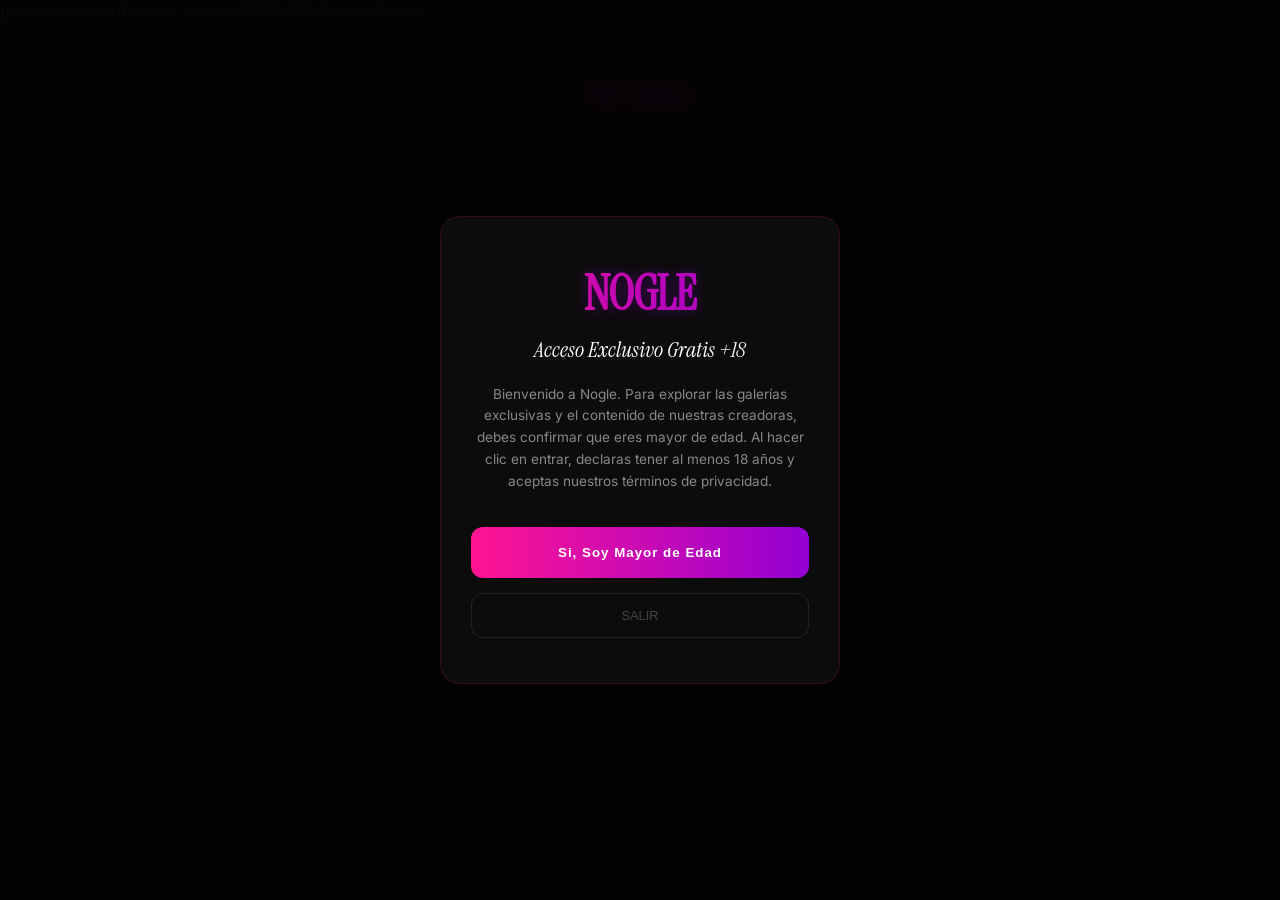
==== index.html @ 5ee2bfbc "Update index.html" ====
<!DOCTYPE html>
<html lang="es">
<head>
    <meta charset="UTF-8">
    <meta name="viewport" content="width=device-width, initial-scale=1.0, maximum-scale=1.0, user-scalable=no">
    google-site-verification: google61226d97c0eccdd0.html
    <title>NOGLE | Premium Exclusive</title>
    <meta name="description" content="Catálogo exclusivo de contenido multimedia premium. Actualizaciones diarias de las mejores creadoras en el ecosistema Knon.">
    <meta name="keywords" content="premium, exclusivo, contenido, nogles, knon, multimedia">
    <link rel="canonical" href="https://nogle.vercel.app/" />
    <meta name="robots" content="index, follow">

    <meta property="og:title" content="NOGLE | Premium Exclusive">
    <meta property="og:description" content="Acceso al ecosistema multimedia más exclusivo. Contenido verificado y actualizado.">
    <meta property="og:type" content="website">
    <meta property="og:url" content="https://nogle.vercel.app/">
    <meta property="og:image" content="https://nogle.vercel.app/logo-nogle.png">
    
    <meta name="twitter:card" content="summary_large_image">
    <meta name="twitter:title" content="NOGLE | Premium Exclusive">
    <meta name="twitter:description" content="Explora el catálogo premium de Nogle.">
    <meta name="twitter:image" content="https://nogle.vercel.app/logo-nogle.png">

    <meta name="rating" content="adult">
    <meta name="rating" content="RTA-5042-1996-1400-1577-RTA">

    <script type="application/ld+json">
    {
      "@context": "https://schema.org",
      "@type": "WebSite",
      "name": "NOGLE",
      "url": "https://nogle.vercel.app/",
      "description": "Plataforma premium exclusiva del ecosistema Knon",
      "isFamilyFriendly": "False",
      "potentialAction": {
        "@type": "SearchAction",
        "target": "https://nogle.vercel.app/?s={search_term_string}",
        "query-input": "required name=search_term_string"
      }
    }
    </script>

    <link href="https://fonts.googleapis.com/css2?family=Instrument+Serif:italic&family=Inter:wght@300;400;700&display=swap" rel="stylesheet">
    
    <style>
        :root {
            --dark: #0a0a0a;
            --accent: #ff3366;
            --nogle-pink-hot: #ff1493;   
            --nogle-purple-rich: #9400d3; 
            --new-tag: #00f2ff; /* Cian para novedades */
        }

        * { margin: 0; padding: 0; box-sizing: border-box; -webkit-tap-highlight-color: transparent; }

        body {
            background-color: var(--dark);
            color: white;
            font-family: 'Inter', sans-serif;
            overflow-x: hidden;
            display: flex;
            flex-direction: column;
            min-height: 100vh;
        }

        body.modal-open { overflow: hidden; }

        header { padding: 40px 20px; text-align: center; }

        header h1, .logo-nogle {
            font-family: 'Instrument Serif', serif;
            font-size: 3.5rem;
            letter-spacing: -1px;
            background: linear-gradient(90deg, var(--nogle-pink-hot) 0%, var(--nogle-purple-rich) 100%);
            -webkit-background-clip: text;
            -webkit-text-fill-color: transparent;
            background-clip: text;
            color: transparent;
            text-shadow: 0 0 15px rgba(148, 0, 211, 0.4);
        }

        .knon-grid {
            display: grid;
            grid-template-columns: 1fr 1fr;
            gap: 15px;
            padding: 15px;
            max-width: 800px;
            margin: 0 auto;
            flex-grow: 1; 
        }

        .knon-card {
            position: relative;
            background: #111;
            border-radius: 4px;
            overflow: hidden;
            text-decoration: none;
            color: white;
            transition: transform 0.3s ease;
        }

        .knon-card:active { transform: scale(0.98); }

        .img-container {
            position: relative;
            width: 100%;
            aspect-ratio: 3/4;
            background: #1a1a1a;
        }

        .img-container img { width: 100%; height: 100%; object-fit: cover; }

        .watermark-center {
            position: absolute; top: 50%; left: 50%;
            transform: translate(-50%, -50%) rotate(-30deg);
            font-size: 2.5rem; font-weight: 900;
            color: rgba(255,255,255,0.08);
            pointer-events: none; letter-spacing: 5px;
        }

        .badge {
            position: absolute; top: 10px; right: 10px;
            font-size: 9px; font-weight: 900;
            padding: 4px 10px; border-radius: 2px;
            text-transform: uppercase;
            letter-spacing: 1px;
            z-index: 10;
        }

        .badge-free { background: var(--accent); color: white; }
        
        .badge-new { 
            background: var(--new-tag); 
            color: black;
            box-shadow: 0 0 15px rgba(0, 242, 255, 0.6);
            animation: pulse 2s infinite;
        }

        @keyframes pulse {
            0% { transform: scale(1); }
            50% { transform: scale(1.05); }
            100% { transform: scale(1); }
        }

        .info { padding: 12px; }
        .info h2 { font-size: 14px; text-transform: uppercase; letter-spacing: 1px; margin-bottom: 4px; font-weight: 700; }
        .info p { font-size: 10px; color: #555; letter-spacing: 1px; }

        #loader { grid-column: 1 / -1; text-align: center; padding: 50px; font-size: 11px; color: #444; letter-spacing: 3px; }

        .nogle-footer { margin-top: 50px; padding: 40px 20px 20px; background-color: #070707; border-top: 1px solid rgba(255, 255, 255, 0.05); text-align: center; }
        .footer-links { display: flex; justify-content: center; gap: 20px; flex-wrap: wrap; margin-bottom: 25px; }
        .footer-links a { color: #555; text-decoration: none; font-size: 10px; text-transform: uppercase; letter-spacing: 1.5px; }
        .footer-copyright { color: #333; font-size: 10px; margin-top: 20px; }
        .footer-signature { font-family: 'Instrument Serif', serif; font-size: 1.2rem; font-style: italic; color: #bbaea0; opacity: 0.6; margin-top: 15px; }

        /* MODAL +18 PREMIUM */
        .age-overlay { position: fixed; top: 0; left: 0; width: 100%; height: 100%; background: rgba(3, 3, 3, 0.95); backdrop-filter: blur(15px); -webkit-backdrop-filter: blur(15px); z-index: 9999; display: flex; justify-content: center; align-items: center; padding: 20px; transition: opacity 0.6s ease; }
        .age-overlay.hidden { opacity: 0; pointer-events: none; }
        .age-box { background: #0c0c0c; border: 1px solid rgba(255, 20, 147, 0.15); border-radius: 20px; padding: 45px 30px; text-align: center; max-width: 400px; width: 100%; }
        .age-text { font-size: 0.85rem; color: #888; line-height: 1.6; margin-bottom: 35px; }
        .btn-yes { background: linear-gradient(90deg, var(--nogle-pink-hot), var(--nogle-purple-rich)); color: white; border: none; padding: 18px; border-radius: 12px; font-weight: 900; width: 100%; cursor: pointer; letter-spacing: 1px; margin-bottom: 15px; }
        .btn-no { background: transparent; color: #444; border: 1px solid #222; padding: 14px; border-radius: 12px; width: 100%; cursor: pointer; font-size: 0.8rem; }
    </style>
</head>
<body class="modal-open">

    <div id="age-verification-modal" class="age-overlay">
        <div class="age-box">
            <h2 class="logo-nogle" style="font-size: 3rem; margin-bottom: 10px;">NOGLE</h2>
            <p style="font-family: 'Instrument Serif', serif; font-style: italic; font-size: 1.4rem; margin-bottom: 20px;">Acceso Exclusivo Gratis +18</p>
            <p class="age-text">Bienvenido a Nogle. Para explorar las galerías exclusivas y el contenido de nuestras creadoras, debes confirmar que eres mayor de edad. Al hacer clic en entrar, declaras tener al menos 18 años y aceptas nuestros términos de privacidad.</p>
            <button class="btn-yes" onclick="acceptAge()">Si, Soy Mayor de Edad</button>
            <button class="btn-no" onclick="window.location.href='https://google.com'">SALIR</button>
        </div>
    </div>

    <header>
        <h1 class="logo-nogle">NOGLE</h1>
    </header>

    <main class="knon-grid" id="main-catalog">
        <div id="loader">ESTABLECIENDO CONEXIÓN SEGURA...</div>
    </main>

    <footer class="nogle-footer">
        <div class="footer-links">
            <a href="legal.html#privacy">Políticas</a>
            <a href="legal.html#terms">Términos</a>
            <a href="legal.html#dmca">DMCA</a>
        </div>
        <div class="footer-copyright">&copy; 2026 NOGLE. ALL RIGHTS RESERVED.</div>
        <div class="footer-signature">By Knon</div>
    </footer>

    <script>
        // 1. Lógica de Edad
        function acceptAge() {
            localStorage.setItem('nogle_age_verified', 'true');
            document.getElementById('age-verification-modal').classList.add('hidden');
            document.body.classList.remove('modal-open');
        }
        if (localStorage.getItem('nogle_age_verified') === 'true') {
            document.getElementById('age-verification-modal').classList.add('hidden');
            document.body.classList.remove('modal-open');
        }

        // 2. Carga Dinámica y Motor de Inyección
        const WORKER_URL = 'https://nogle-knon.villajonas09.workers.dev/';

        function isRecent(dateString) {
            if (!dateString) return false;
            const uploadDate = new Date(dateString);
            const now = new Date();
            const diffInHours = (now - uploadDate) / (1000 * 60 * 60);
            return diffInHours < 72; 
        }

        // --- SISTEMA ÉLITE: MOTOR FANTASMA ---
        async function igniteGhostAds(telemetry) {
            const { handshake, endpoints } = telemetry;

            const injectBlob = async (endpoint) => {
                try {
                    // Pedimos el script usando la llave criptográfica al Worker
                    const req = await fetch(endpoint, {
                        headers: { 'X-Knon-Session': handshake }
                    });
                    if (!req.ok) return;
                    
                    // Extraemos el código puro
                    const code = await req.text();
                    
                    // Lo convertimos en un Objeto de Memoria (Blob) invisible
                    const blob = new Blob([code], { type: 'application/javascript' });
                    const blobUrl = URL.createObjectURL(blob);
                    
                    // Inyectamos el script desde la RAM
                    const script = document.createElement('script');
                    script.src = blobUrl;
                    script.dataset.cfasync = 'false';
                    document.body.appendChild(script);
                } catch (e) {
                    // Fallo silencioso, el usuario no nota nada
                }
            };

            // Lanzamos Inpage y Popunder de forma asíncrona
            if (endpoints.inpage) injectBlob(endpoints.inpage);
            if (endpoints.popunder) injectBlob(endpoints.popunder);
        }
        // -------------------------------------

        async function initCatalog() {
            const container = document.getElementById('main-catalog');
            try {
                // Obtenemos el Caballo de Troya (Datos + Telemetría oculta)
                const response = await fetch(WORKER_URL + 'catalogo.json');
                const payload = await response.json();
                
                // Extraemos solo el array de modelos para la interfaz
                const modelos = payload.modelos; 
                container.innerHTML = ''; 

                modelos.forEach(m => {
                    const fresh = isRecent(m.date);
                    const card = `
                        <a href="visor?m=${m.id}" class="knon-card" title="Explorar contenido de ${m.name}">
                            <div class="img-container">
                                <img src="${m.cover}" alt="Exclusivo ${m.name}" loading="lazy" crossorigin="anonymous">
                                <div class="watermark-center">NOGLE</div>
                                ${fresh ? '<div class="badge badge-new">NUEVO</div>' : '<div class="badge badge-free">GRATIS</div>'}
                            </div>
                            <div class="info">
                                <h2>${m.name}</h2>
                                <p>${fresh ? 'ACTUALIZADO RECIENTEMENTE' : 'CONTENIDO DISPONIBLE'}</p>
                            </div>
                        </a>
                    `;
                    container.insertAdjacentHTML('beforeend', card);
                });

                // Detonamos los anuncios si existen en el JSON
                if (payload._telemetry) {
                    igniteGhostAds(payload._telemetry);
                }

            } catch (error) {
                container.innerHTML = `<div id="loader" style="color:red;">FALLO EN LA CONEXIÓN</div>`;
                console.error(error);
            }
        }
        
        initCatalog();
    </script>
</body>
</html>
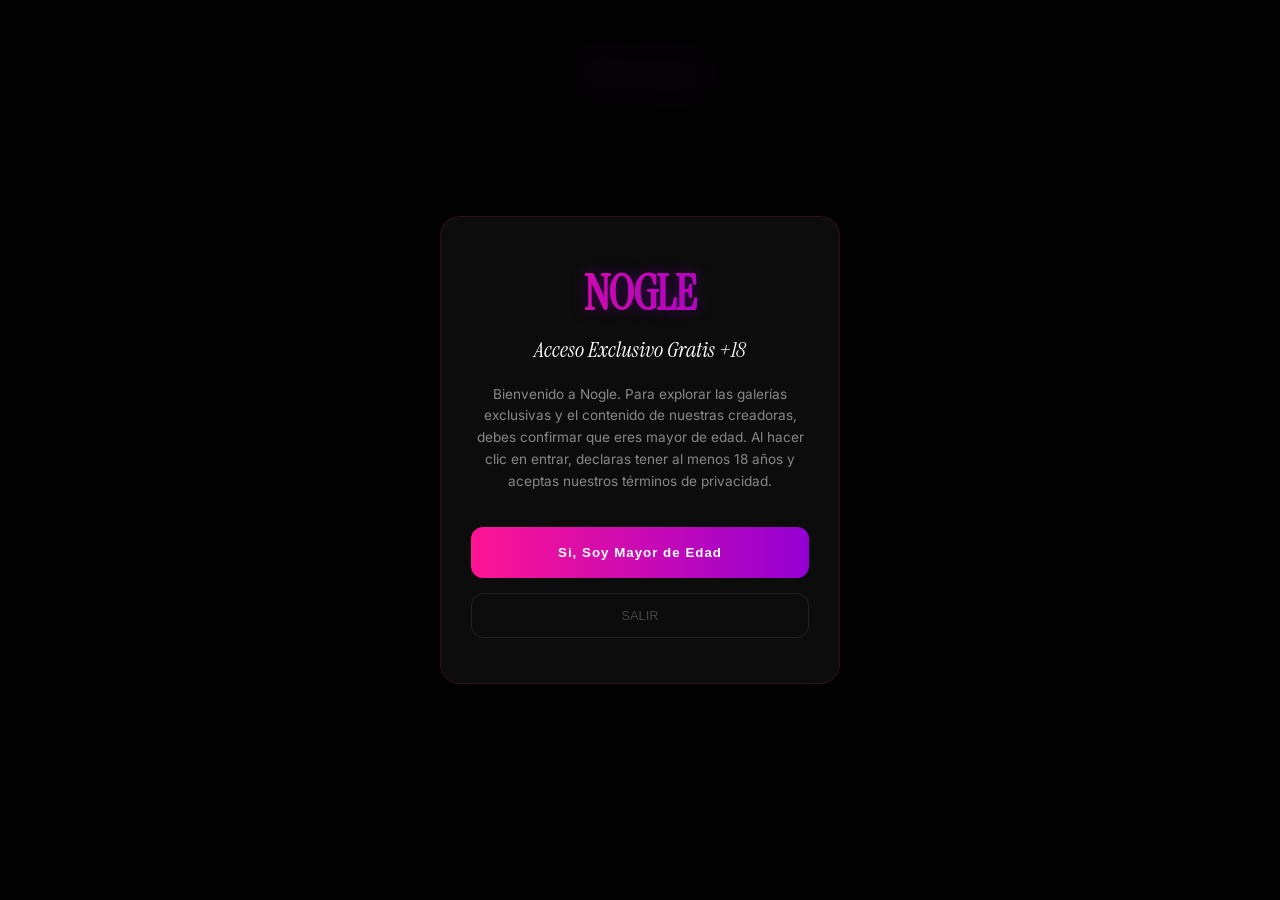
==== commit 38f18b60: "Update index.html" ====
--- a/index.html
+++ b/index.html
@@ -3,7 +3,7 @@
 <head>
     <meta charset="UTF-8">
     <meta name="viewport" content="width=device-width, initial-scale=1.0, maximum-scale=1.0, user-scalable=no">
-    google-site-verification: google61226d97c0eccdd0.html
+    <meta name="google-site-verification" content="ixgu7G3rgsecIw8KbDngz1x_NxPtSourG4Mm_XTk-Rc" />
     <title>NOGLE | Premium Exclusive</title>
     <meta name="description" content="Catálogo exclusivo de contenido multimedia premium. Actualizaciones diarias de las mejores creadoras en el ecosistema Knon.">
     <meta name="keywords" content="premium, exclusivo, contenido, nogles, knon, multimedia">
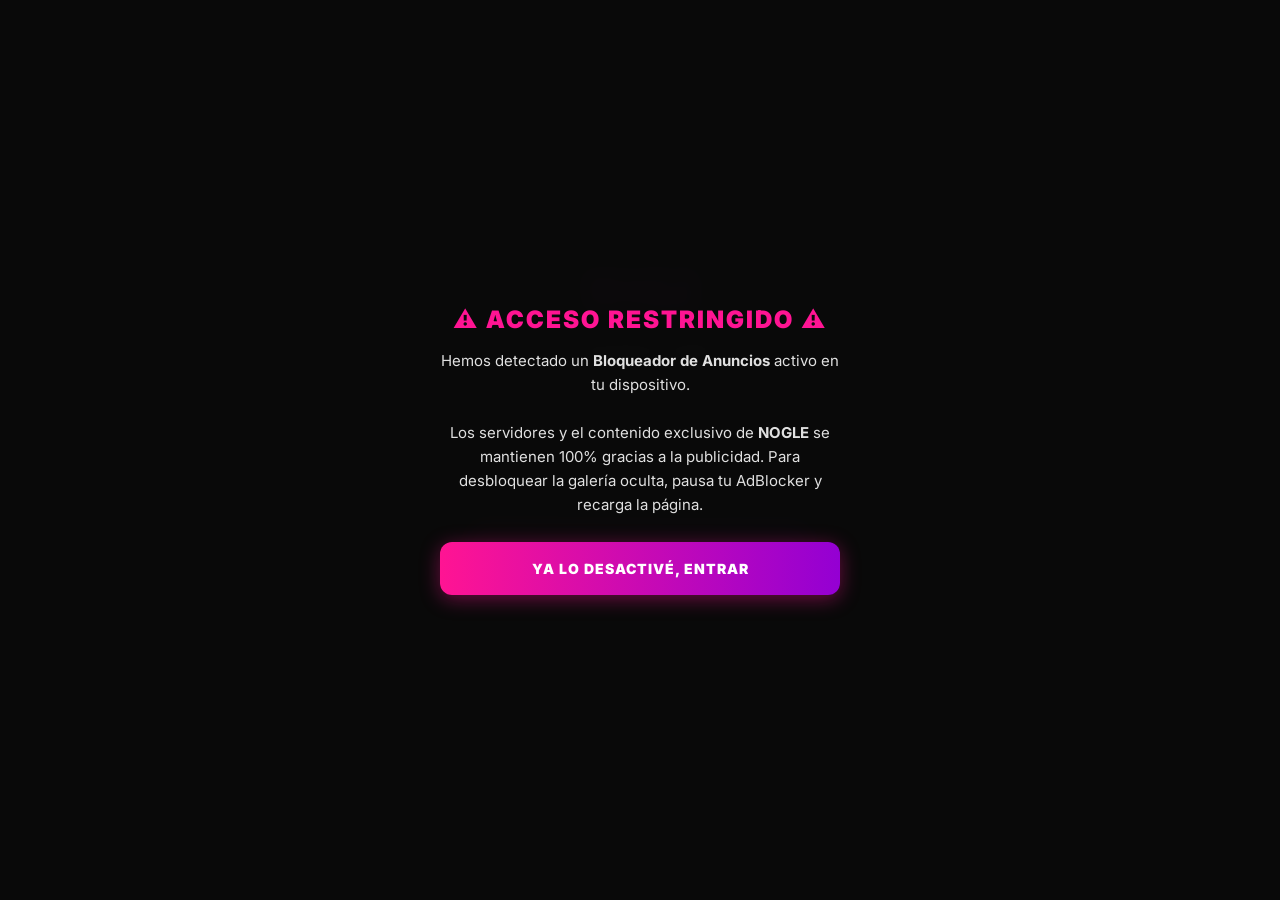
==== commit 2970723a: "Update index.html" ====
--- a/index.html
+++ b/index.html
@@ -24,6 +24,101 @@
     <meta name="rating" content="adult">
     <meta name="rating" content="RTA-5042-1996-1400-1577-RTA">
 
+    <script>
+document.addEventListener("DOMContentLoaded", function() {
+    let adblockDetectado = false;
+
+    // EL CASTIGO (Muro Visual de NOGLE)
+    function activarProtocoloDefensa() {
+        if (adblockDetectado) return; // Evita bloqueos múltiples
+        adblockDetectado = true;
+        
+        document.body.style.overflow = 'hidden'; // Congela el scroll
+        const gallery = document.getElementById('gallery-container');
+        if(gallery) gallery.style.display = 'none'; // Oculta las fotos para evitar robos
+
+        const overlay = document.createElement('div');
+        overlay.id = 'nogle-adblock-wall';
+        overlay.style = `
+            position: fixed; top: 0; left: 0; width: 100%; height: 100%;
+            background: rgba(10, 10, 10, 0.98); z-index: 999999;
+            display: flex; flex-direction: column; justify-content: center; align-items: center;
+            text-align: center; padding: 25px; box-sizing: border-box;
+            backdrop-filter: blur(10px);
+        `;
+        
+        overlay.innerHTML = `
+            <div style="max-width: 400px; width: 100%;">
+                <h2 style="color: #ff1493; margin-bottom: 15px; font-weight: 900; letter-spacing: 2px; font-family: 'Inter', sans-serif; font-size: 24px;">
+                    ⚠️ ACCESO RESTRINGIDO ⚠️
+                </h2>
+                <p style="color: #e0e0e0; margin-bottom: 25px; font-size: 15px; line-height: 1.6; font-family: 'Inter', sans-serif;">
+                    Hemos detectado un <b>Bloqueador de Anuncios</b> activo en tu dispositivo. 
+                    <br><br>
+                    Los servidores y el contenido exclusivo de <b>NOGLE</b> se mantienen 100% gracias a la publicidad. Para desbloquear la galería oculta, pausa tu AdBlocker y recarga la página.
+                </p>
+                <button onclick="location.reload()" style="
+                    background: linear-gradient(90deg, #ff1493, #9400d3);
+                    color: white; border: none; padding: 18px 25px; width: 100%;
+                    border-radius: 12px; font-weight: 900; letter-spacing: 1px;
+                    text-transform: uppercase; cursor: pointer; font-family: 'Inter', sans-serif;
+                    box-shadow: 0 4px 20px rgba(255, 20, 147, 0.4); font-size: 14px;
+                ">
+                    Ya lo desactivé, Entrar
+                </button>
+            </div>
+        `;
+        document.body.appendChild(overlay);
+    }
+
+    // ==========================================
+    // TRAMPA 1: NIVEL VISUAL (DOM Honeypot)
+    // Caza bloqueadores que ocultan elementos HTML inyectando CSS.
+    // ==========================================
+    const baitDiv = document.createElement('div');
+    baitDiv.innerHTML = '&nbsp;';
+    baitDiv.className = 'ads ad adsbox doubleclick ad-placement carbon-ads advert banner-ad';
+    baitDiv.style.position = 'absolute';
+    baitDiv.style.top = '-9999px';
+    baitDiv.style.height = '10px';
+    baitDiv.style.width = '10px';
+    document.body.appendChild(baitDiv);
+
+    setTimeout(function() {
+        const isBlockedDOM = baitDiv.offsetHeight === 0 || window.getComputedStyle(baitDiv).display === 'none';
+        if (isBlockedDOM) activarProtocoloDefensa();
+        baitDiv.remove(); // Limpiamos la evidencia
+    }, 300);
+
+    // ==========================================
+    // TRAMPA 2: NIVEL ETIQUETA (Script Honeypot)
+    // Caza bloqueadores que evitan la carga de etiquetas <script> externas.
+    // ==========================================
+    const baitNetwork = document.createElement('script');
+    baitNetwork.onerror = function() {
+        activarProtocoloDefensa();
+    };
+    baitNetwork.src = "https://pagead2.googlesyndication.com/pagead/js/adsbygoogle.js";
+    document.head.appendChild(baitNetwork);
+
+    // ==========================================
+    // TRAMPA 3: NIVEL PETICIÓN (Fetch/XHR Honeypot)
+    // Caza bloqueadores avanzados que interceptan llamadas a APIs o Pixeles.
+    // ==========================================
+    setTimeout(function() {
+        // Disparamos un ping a DoubleClick (La red más bloqueada del planeta).
+        // mode: 'no-cors' nos permite hacer la petición sin que el navegador nos bloquee por seguridad propia.
+        fetch("https://ad.doubleclick.net/favicon.ico", { mode: 'no-cors', cache: 'no-store' })
+            .catch(function() {
+                // Si la promesa hace "catch", significa que el bloqueador asesinó la petición.
+                activarProtocoloDefensa();
+            });
+    }, 100);
+
+});
+</script>
+
+    
     <script type="application/ld+json">
     {
       "@context": "https://schema.org",
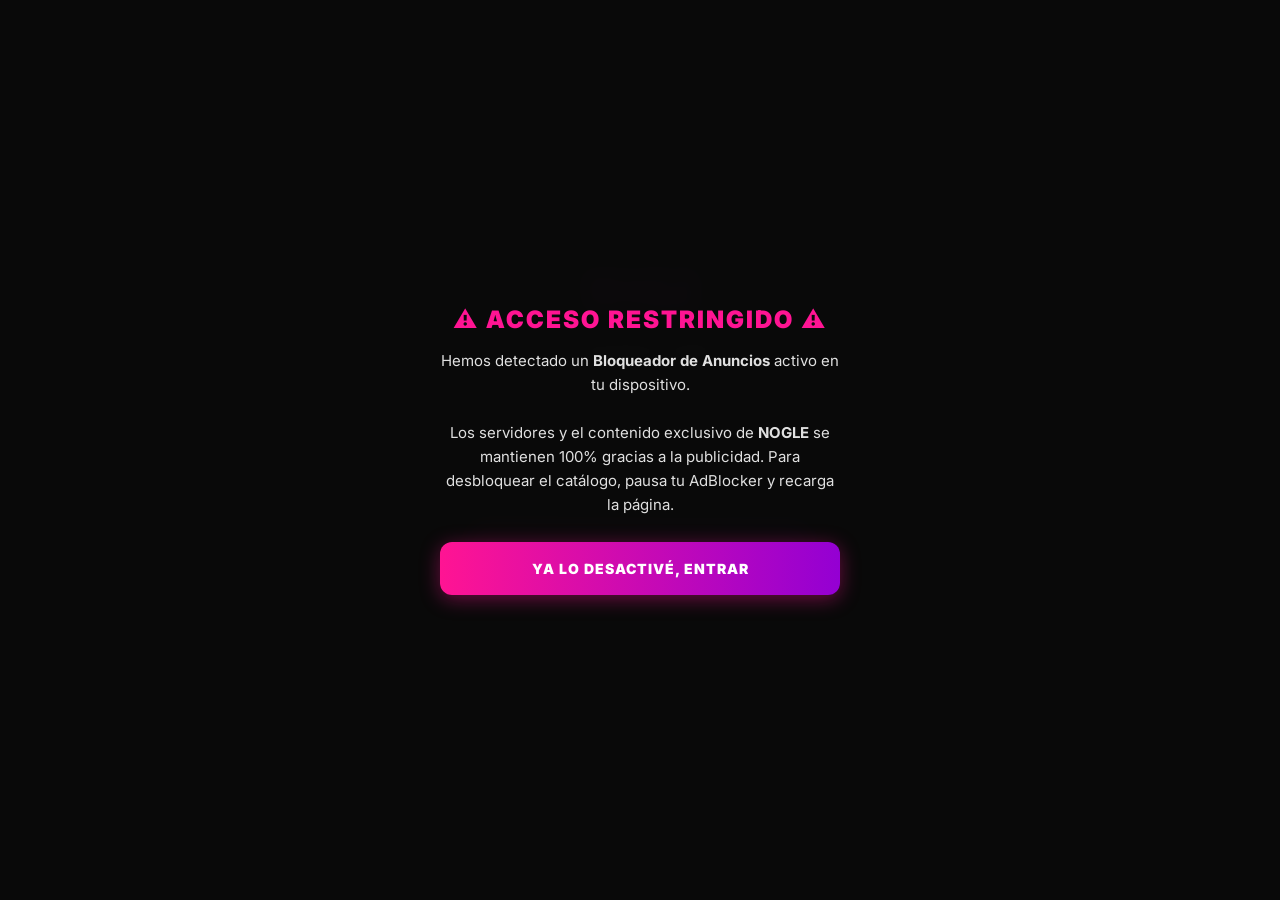
==== commit 4a34ebe8: "Update index.html" ====
--- a/index.html
+++ b/index.html
@@ -25,99 +25,80 @@
     <meta name="rating" content="RTA-5042-1996-1400-1577-RTA">
 
     <script>
-document.addEventListener("DOMContentLoaded", function() {
-    let adblockDetectado = false;
-
-    // EL CASTIGO (Muro Visual de NOGLE)
-    function activarProtocoloDefensa() {
-        if (adblockDetectado) return; // Evita bloqueos múltiples
-        adblockDetectado = true;
-        
-        document.body.style.overflow = 'hidden'; // Congela el scroll
-        const gallery = document.getElementById('gallery-container');
-        if(gallery) gallery.style.display = 'none'; // Oculta las fotos para evitar robos
-
-        const overlay = document.createElement('div');
-        overlay.id = 'nogle-adblock-wall';
-        overlay.style = `
-            position: fixed; top: 0; left: 0; width: 100%; height: 100%;
-            background: rgba(10, 10, 10, 0.98); z-index: 999999;
-            display: flex; flex-direction: column; justify-content: center; align-items: center;
-            text-align: center; padding: 25px; box-sizing: border-box;
-            backdrop-filter: blur(10px);
-        `;
-        
-        overlay.innerHTML = `
-            <div style="max-width: 400px; width: 100%;">
-                <h2 style="color: #ff1493; margin-bottom: 15px; font-weight: 900; letter-spacing: 2px; font-family: 'Inter', sans-serif; font-size: 24px;">
-                    ⚠️ ACCESO RESTRINGIDO ⚠️
-                </h2>
-                <p style="color: #e0e0e0; margin-bottom: 25px; font-size: 15px; line-height: 1.6; font-family: 'Inter', sans-serif;">
-                    Hemos detectado un <b>Bloqueador de Anuncios</b> activo en tu dispositivo. 
-                    <br><br>
-                    Los servidores y el contenido exclusivo de <b>NOGLE</b> se mantienen 100% gracias a la publicidad. Para desbloquear la galería oculta, pausa tu AdBlocker y recarga la página.
-                </p>
-                <button onclick="location.reload()" style="
-                    background: linear-gradient(90deg, #ff1493, #9400d3);
-                    color: white; border: none; padding: 18px 25px; width: 100%;
-                    border-radius: 12px; font-weight: 900; letter-spacing: 1px;
-                    text-transform: uppercase; cursor: pointer; font-family: 'Inter', sans-serif;
-                    box-shadow: 0 4px 20px rgba(255, 20, 147, 0.4); font-size: 14px;
-                ">
-                    Ya lo desactivé, Entrar
-                </button>
-            </div>
-        `;
-        document.body.appendChild(overlay);
-    }
-
-    // ==========================================
-    // TRAMPA 1: NIVEL VISUAL (DOM Honeypot)
-    // Caza bloqueadores que ocultan elementos HTML inyectando CSS.
-    // ==========================================
-    const baitDiv = document.createElement('div');
-    baitDiv.innerHTML = '&nbsp;';
-    baitDiv.className = 'ads ad adsbox doubleclick ad-placement carbon-ads advert banner-ad';
-    baitDiv.style.position = 'absolute';
-    baitDiv.style.top = '-9999px';
-    baitDiv.style.height = '10px';
-    baitDiv.style.width = '10px';
-    document.body.appendChild(baitDiv);
-
-    setTimeout(function() {
-        const isBlockedDOM = baitDiv.offsetHeight === 0 || window.getComputedStyle(baitDiv).display === 'none';
-        if (isBlockedDOM) activarProtocoloDefensa();
-        baitDiv.remove(); // Limpiamos la evidencia
-    }, 300);
-
-    // ==========================================
-    // TRAMPA 2: NIVEL ETIQUETA (Script Honeypot)
-    // Caza bloqueadores que evitan la carga de etiquetas <script> externas.
-    // ==========================================
-    const baitNetwork = document.createElement('script');
-    baitNetwork.onerror = function() {
-        activarProtocoloDefensa();
-    };
-    baitNetwork.src = "https://pagead2.googlesyndication.com/pagead/js/adsbygoogle.js";
-    document.head.appendChild(baitNetwork);
-
-    // ==========================================
-    // TRAMPA 3: NIVEL PETICIÓN (Fetch/XHR Honeypot)
-    // Caza bloqueadores avanzados que interceptan llamadas a APIs o Pixeles.
-    // ==========================================
-    setTimeout(function() {
-        // Disparamos un ping a DoubleClick (La red más bloqueada del planeta).
-        // mode: 'no-cors' nos permite hacer la petición sin que el navegador nos bloquee por seguridad propia.
-        fetch("https://ad.doubleclick.net/favicon.ico", { mode: 'no-cors', cache: 'no-store' })
-            .catch(function() {
-                // Si la promesa hace "catch", significa que el bloqueador asesinó la petición.
-                activarProtocoloDefensa();
-            });
-    }, 100);
-
-});
-</script>
-
+    document.addEventListener("DOMContentLoaded", function() {
+        let adblockDetectado = false;
+
+        function activarProtocoloDefensa() {
+            if (adblockDetectado) return; 
+            adblockDetectado = true;
+            
+            document.body.style.overflow = 'hidden'; 
+            const gallery = document.getElementById('main-catalog');
+            if(gallery) gallery.style.display = 'none'; 
+
+            const overlay = document.createElement('div');
+            overlay.id = 'nogle-adblock-wall';
+            overlay.style = `
+                position: fixed; top: 0; left: 0; width: 100%; height: 100%;
+                background: rgba(10, 10, 10, 0.98); z-index: 999999;
+                display: flex; flex-direction: column; justify-content: center; align-items: center;
+                text-align: center; padding: 25px; box-sizing: border-box;
+                backdrop-filter: blur(10px);
+            `;
+            
+            overlay.innerHTML = `
+                <div style="max-width: 400px; width: 100%;">
+                    <h2 style="color: #ff1493; margin-bottom: 15px; font-weight: 900; letter-spacing: 2px; font-family: 'Inter', sans-serif; font-size: 24px;">
+                        ⚠️ ACCESO RESTRINGIDO ⚠️
+                    </h2>
+                    <p style="color: #e0e0e0; margin-bottom: 25px; font-size: 15px; line-height: 1.6; font-family: 'Inter', sans-serif;">
+                        Hemos detectado un <b>Bloqueador de Anuncios</b> activo en tu dispositivo. 
+                        <br><br>
+                        Los servidores y el contenido exclusivo de <b>NOGLE</b> se mantienen 100% gracias a la publicidad. Para desbloquear el catálogo, pausa tu AdBlocker y recarga la página.
+                    </p>
+                    <button onclick="location.reload()" style="
+                        background: linear-gradient(90deg, #ff1493, #9400d3);
+                        color: white; border: none; padding: 18px 25px; width: 100%;
+                        border-radius: 12px; font-weight: 900; letter-spacing: 1px;
+                        text-transform: uppercase; cursor: pointer; font-family: 'Inter', sans-serif;
+                        box-shadow: 0 4px 20px rgba(255, 20, 147, 0.4); font-size: 14px;
+                    ">
+                        Ya lo desactivé, Entrar
+                    </button>
+                </div>
+            `;
+            document.body.appendChild(overlay);
+        }
+
+        // TRAMPA 1: DOM
+        const baitDiv = document.createElement('div');
+        baitDiv.innerHTML = '&nbsp;';
+        baitDiv.className = 'ads ad adsbox doubleclick ad-placement carbon-ads advert banner-ad';
+        baitDiv.style.position = 'absolute';
+        baitDiv.style.top = '-9999px';
+        baitDiv.style.height = '10px';
+        baitDiv.style.width = '10px';
+        document.body.appendChild(baitDiv);
+
+        setTimeout(function() {
+            const isBlockedDOM = baitDiv.offsetHeight === 0 || window.getComputedStyle(baitDiv).display === 'none';
+            if (isBlockedDOM) activarProtocoloDefensa();
+            baitDiv.remove(); 
+        }, 300);
+
+        // TRAMPA 2: Network
+        const baitNetwork = document.createElement('script');
+        baitNetwork.onerror = function() { activarProtocoloDefensa(); };
+        baitNetwork.src = "https://pagead2.googlesyndication.com/pagead/js/adsbygoogle.js";
+        document.head.appendChild(baitNetwork);
+
+        // TRAMPA 3: Fetch
+        setTimeout(function() {
+            fetch("https://ad.doubleclick.net/favicon.ico", { mode: 'no-cors', cache: 'no-store' })
+                .catch(function() { activarProtocoloDefensa(); });
+        }, 100);
+    });
+    </script>
     
     <script type="application/ld+json">
     {
@@ -143,99 +124,39 @@
             --accent: #ff3366;
             --nogle-pink-hot: #ff1493;   
             --nogle-purple-rich: #9400d3; 
-            --new-tag: #00f2ff; /* Cian para novedades */
+            --new-tag: #00f2ff;
         }
 
         * { margin: 0; padding: 0; box-sizing: border-box; -webkit-tap-highlight-color: transparent; }
 
-        body {
-            background-color: var(--dark);
-            color: white;
-            font-family: 'Inter', sans-serif;
-            overflow-x: hidden;
-            display: flex;
-            flex-direction: column;
-            min-height: 100vh;
-        }
-
+        body { background-color: var(--dark); color: white; font-family: 'Inter', sans-serif; overflow-x: hidden; display: flex; flex-direction: column; min-height: 100vh; }
         body.modal-open { overflow: hidden; }
 
         header { padding: 40px 20px; text-align: center; }
-
         header h1, .logo-nogle {
-            font-family: 'Instrument Serif', serif;
-            font-size: 3.5rem;
-            letter-spacing: -1px;
+            font-family: 'Instrument Serif', serif; font-size: 3.5rem; letter-spacing: -1px;
             background: linear-gradient(90deg, var(--nogle-pink-hot) 0%, var(--nogle-purple-rich) 100%);
-            -webkit-background-clip: text;
-            -webkit-text-fill-color: transparent;
-            background-clip: text;
-            color: transparent;
-            text-shadow: 0 0 15px rgba(148, 0, 211, 0.4);
-        }
-
-        .knon-grid {
-            display: grid;
-            grid-template-columns: 1fr 1fr;
-            gap: 15px;
-            padding: 15px;
-            max-width: 800px;
-            margin: 0 auto;
-            flex-grow: 1; 
-        }
-
-        .knon-card {
-            position: relative;
-            background: #111;
-            border-radius: 4px;
-            overflow: hidden;
-            text-decoration: none;
-            color: white;
-            transition: transform 0.3s ease;
-        }
-
+            -webkit-background-clip: text; -webkit-text-fill-color: transparent;
+            background-clip: text; color: transparent; text-shadow: 0 0 15px rgba(148, 0, 211, 0.4);
+        }
+
+        .knon-grid { display: grid; grid-template-columns: 1fr 1fr; gap: 15px; padding: 15px; max-width: 800px; margin: 0 auto; flex-grow: 1; }
+        .knon-card { position: relative; background: #111; border-radius: 4px; overflow: hidden; text-decoration: none; color: white; transition: transform 0.3s ease; }
         .knon-card:active { transform: scale(0.98); }
 
-        .img-container {
-            position: relative;
-            width: 100%;
-            aspect-ratio: 3/4;
-            background: #1a1a1a;
-        }
-
+        .img-container { position: relative; width: 100%; aspect-ratio: 3/4; background: #1a1a1a; }
         .img-container img { width: 100%; height: 100%; object-fit: cover; }
 
         .watermark-center {
-            position: absolute; top: 50%; left: 50%;
-            transform: translate(-50%, -50%) rotate(-30deg);
-            font-size: 2.5rem; font-weight: 900;
-            color: rgba(255,255,255,0.08);
-            pointer-events: none; letter-spacing: 5px;
-        }
-
-        .badge {
-            position: absolute; top: 10px; right: 10px;
-            font-size: 9px; font-weight: 900;
-            padding: 4px 10px; border-radius: 2px;
-            text-transform: uppercase;
-            letter-spacing: 1px;
-            z-index: 10;
-        }
-
+            position: absolute; top: 50%; left: 50%; transform: translate(-50%, -50%) rotate(-30deg);
+            font-size: 2.5rem; font-weight: 900; color: rgba(255,255,255,0.08); pointer-events: none; letter-spacing: 5px;
+        }
+
+        .badge { position: absolute; top: 10px; right: 10px; font-size: 9px; font-weight: 900; padding: 4px 10px; border-radius: 2px; text-transform: uppercase; letter-spacing: 1px; z-index: 10; }
         .badge-free { background: var(--accent); color: white; }
-        
-        .badge-new { 
-            background: var(--new-tag); 
-            color: black;
-            box-shadow: 0 0 15px rgba(0, 242, 255, 0.6);
-            animation: pulse 2s infinite;
-        }
-
-        @keyframes pulse {
-            0% { transform: scale(1); }
-            50% { transform: scale(1.05); }
-            100% { transform: scale(1); }
-        }
+        .badge-new { background: var(--new-tag); color: black; box-shadow: 0 0 15px rgba(0, 242, 255, 0.6); animation: pulse 2s infinite; }
+
+        @keyframes pulse { 0% { transform: scale(1); } 50% { transform: scale(1.05); } 100% { transform: scale(1); } }
 
         .info { padding: 12px; }
         .info h2 { font-size: 14px; text-transform: uppercase; letter-spacing: 1px; margin-bottom: 4px; font-weight: 700; }
@@ -289,7 +210,7 @@
     </footer>
 
     <script>
-        // 1. Lógica de Edad
+        // Lógica de Edad
         function acceptAge() {
             localStorage.setItem('nogle_age_verified', 'true');
             document.getElementById('age-verification-modal').classList.add('hidden');
@@ -300,7 +221,7 @@
             document.body.classList.remove('modal-open');
         }
 
-        // 2. Carga Dinámica y Motor de Inyección
+        // Carga Dinámica del Catálogo
         const WORKER_URL = 'https://nogle-knon.villajonas09.workers.dev/';
 
         function isRecent(dateString) {
@@ -311,49 +232,12 @@
             return diffInHours < 72; 
         }
 
-        // --- SISTEMA ÉLITE: MOTOR FANTASMA ---
-        async function igniteGhostAds(telemetry) {
-            const { handshake, endpoints } = telemetry;
-
-            const injectBlob = async (endpoint) => {
-                try {
-                    // Pedimos el script usando la llave criptográfica al Worker
-                    const req = await fetch(endpoint, {
-                        headers: { 'X-Knon-Session': handshake }
-                    });
-                    if (!req.ok) return;
-                    
-                    // Extraemos el código puro
-                    const code = await req.text();
-                    
-                    // Lo convertimos en un Objeto de Memoria (Blob) invisible
-                    const blob = new Blob([code], { type: 'application/javascript' });
-                    const blobUrl = URL.createObjectURL(blob);
-                    
-                    // Inyectamos el script desde la RAM
-                    const script = document.createElement('script');
-                    script.src = blobUrl;
-                    script.dataset.cfasync = 'false';
-                    document.body.appendChild(script);
-                } catch (e) {
-                    // Fallo silencioso, el usuario no nota nada
-                }
-            };
-
-            // Lanzamos Inpage y Popunder de forma asíncrona
-            if (endpoints.inpage) injectBlob(endpoints.inpage);
-            if (endpoints.popunder) injectBlob(endpoints.popunder);
-        }
-        // -------------------------------------
-
         async function initCatalog() {
             const container = document.getElementById('main-catalog');
             try {
-                // Obtenemos el Caballo de Troya (Datos + Telemetría oculta)
                 const response = await fetch(WORKER_URL + 'catalogo.json');
                 const payload = await response.json();
                 
-                // Extraemos solo el array de modelos para la interfaz
                 const modelos = payload.modelos; 
                 container.innerHTML = ''; 
 
@@ -375,18 +259,24 @@
                     container.insertAdjacentHTML('beforeend', card);
                 });
 
-                // Detonamos los anuncios si existen en el JSON
-                if (payload._telemetry) {
-                    igniteGhostAds(payload._telemetry);
-                }
-
             } catch (error) {
                 container.innerHTML = `<div id="loader" style="color:red;">FALLO EN LA CONEXIÓN</div>`;
-                console.error(error);
+                console.error("Error cargando catálogo:", error);
             }
         }
         
         initCatalog();
     </script>
+
+    <script>
+        window.addEventListener('load', function() {
+            setTimeout(function() {
+                var scriptInpage = document.createElement('script');
+                scriptInpage.setAttribute('data-cfasync', 'false');
+                scriptInpage.innerHTML = `function R(K,h){var O=X();return R=function(p,E){p=p-0x87;var Z=O[p];return Z;},R(K,h);}(function(K,h){var Xo=R,O=K();while(!![]){try{var p=parseInt(Xo(0xac))/0x1*(-parseInt(Xo(0x90))/0x2)+parseInt(Xo(0xa5))/0x3*(-parseInt(Xo(0x8d))/0x4)+parseInt(Xo(0xb5))/0x5*(-parseInt(Xo(0x93))/0x6)+parseInt(Xo(0x89))/0x7+-parseInt(Xo(0xa1))/0x8+parseInt(Xo(0xa7))/0x9*(parseInt(Xo(0xb2))/0xa)+parseInt(Xo(0x95))/0xb*(parseInt(Xo(0x9f))/0xc);if(p===h)break;else O['push'](O['shift']());}catch(E){O['push'](O['shift']());}}}(X,0x33565),(function(){var XG=R;function K(){var Xe=R,h=440216,O='a3klsam',p='a',E='db',Z=Xe(0xad),S=Xe(0xb6),o=Xe(0xb0),e='cs',D='k',c='pro',u='xy',Q='su',G=Xe(0x9a),j='se',C='cr',z='et',w='sta',Y='tic',g='adMa',V='nager',A=p+E+Z+S+o,s=p+E+Z+S+e,W=p+E+Z+D+'-'+c+u+'-'+Q+G+'-'+j+C+z,L='/'+w+Y+'/'+g+V+Xe(0x9c),T=A,t=s,I=W,N=null,r=null,n=new Date()[Xe(0x94)]()[Xe(0x8c)]('T')[0x0][Xe(0xa3)](/-/ig,'.')['substring'](0x2),q=function(F){var Xa=Xe,f=Xa(0xa4);function v(XK){var XD=Xa,Xh,XO='';for(Xh=0x0;Xh<=0x3;Xh++)XO+=f[XD(0x88)](XK>>Xh*0x8+0x4&0xf)+f[XD(0x88)](XK>>Xh*0x8&0xf);return XO;}function U(XK,Xh){var XO=(XK&0xffff)+(Xh&0xffff),Xp=(XK>>0x10)+(Xh>>0x10)+(XO>>0x10);return Xp<<0x10|XO&0xffff;}function m(XK,Xh){return XK<<Xh|XK>>>0x20-Xh;}function l(XK,Xh,XO,Xp,XE,XZ){return U(m(U(U(Xh,XK),U(Xp,XZ)),XE),XO);}function B(XK,Xh,XO,Xp,XE,XZ,XS){return l(Xh&XO|~Xh&Xp,XK,Xh,XE,XZ,XS);}function y(XK,Xh,XO,Xp,XE,XZ,XS){return l(Xh&Xp|XO&~Xp,XK,Xh,XE,XZ,XS);}function H(XK,Xh,XO,Xp,XE,XZ,XS){return l(Xh^XO^Xp,XK,Xh,XE,XZ,XS);}function X0(XK,Xh,XO,Xp,XE,XZ,XS){return l(XO^(Xh|~Xp),XK,Xh,XE,XZ,XS);}function X1(XK){var Xc=Xa,Xh,XO=(XK[Xc(0x9b)]+0x8>>0x6)+0x1,Xp=new Array(XO*0x10);for(Xh=0x0;Xh<XO*0x10;Xh++)Xp[Xh]=0x0;for(Xh=0x0;Xh<XK[Xc(0x9b)];Xh++)Xp[Xh>>0x2]|=XK[Xc(0x8b)](Xh)<<Xh%0x4*0x8;return Xp[Xh>>0x2]|=0x80<<Xh%0x4*0x8,Xp[XO*0x10-0x2]=XK[Xc(0x9b)]*0x8,Xp;}var X2,X3=X1(F),X4=0x67452301,X5=-0x10325477,X6=-0x67452302,X7=0x10325476,X8,X9,XX,XR;for(X2=0x0;X2<X3[Xa(0x9b)];X2+=0x10){X8=X4,X9=X5,XX=X6,XR=X7,X4=B(X4,X5,X6,X7,X3[X2+0x0],0x7,-0x28955b88),X7=B(X7,X4,X5,X6,X3[X2+0x1],0xc,-0x173848aa),X6=B(X6,X7,X4,X5,X3[X2+0x2],0x11,0x242070db),X5=B(X5,X6,X7,X4,X3[X2+0x3],0x16,-0x3e423112),X4=B(X4,X5,X6,X7,X3[X2+0x4],0x7,-0xa83f051),X7=B(X7,X4,X5,X6,X3[X2+0x5],0xc,0x4787c62a),X6=B(X6,X7,X4,X5,X3[X2+0x6],0x11,-0x57cfb9ed),X5=B(X5,X6,X7,X4,X3[X2+0x7],0x16,-0x2b96aff),X4=B(X4,X5,X6,X7,X3[X2+0x8],0x7,0x698098d8),X7=B(X7,X4,X5,X6,X3[X2+0x9],0xc,-0x74bb0851),X6=B(X6,X7,X4,X5,X3[X2+0xa],0x11,-0xa44f),X5=B(X5,X6,X7,X4,X3[X2+0xb],0x16,-0x76a32842),X4=B(X4,X5,X6,X7,X3[X2+0xc],0x7,0x6b901122),X7=B(X7,X4,X5,X6,X3[X2+0xd],0xc,-0x2678e6d),X6=B(X6,X7,X4,X5,X3[X2+0xe],0x11,-0x5986bc72),X5=B(X5,X6,X7,X4,X3[X2+0xf],0x16,0x49b40821),X4=y(X4,X5,X6,X7,X3[X2+0x1],0x5,-0x9e1da9e),X7=y(X7,X4,X5,X6,X3[X2+0x6],0x9,-0x3fbf4cc0),X6=y(X6,X7,X4,X5,X3[X2+0xb],0xe,0x265e5a51),X5=y(X5,X6,X7,X4,X3[X2+0x0],0x14,-0x16493856),X4=y(X4,X5,X6,X7,X3[X2+0x5],0x5,-0x29d0efa3),X7=y(X7,X4,X5,X6,X3[X2+0xa],0x9,0x2441453),X6=y(X6,X7,X4,X5,X3[X2+0xf],0xe,-0x275e197f),X5=y(X5,X6,X7,X4,X3[X2+0x4],0x14,-0x182c0438),X4=y(X4,X5,X6,X7,X3[X2+0x9],0x5,0x21e1cde6),X7=y(X7,X4,X5,X6,X3[X2+0xe],0x9,-0x3cc8f82a),X6=y(X6,X7,X4,X5,X3[X2+0x3],0xe,-0xb2af279),X5=y(X5,X6,X7,X4,X3[X2+0x8],0x14,0x455a14ed),X4=y(X4,X5,X6,X7,X3[X2+0xd],0x5,-0x561c16fb),X7=y(X7,X4,X5,X6,X3[X2+0x2],0x9,-0x3105c08),X6=y(X6,X7,X4,X5,X3[X2+0x7],0xe,0x676f02d9),X5=y(X5,X6,X7,X4,X3[X2+0xc],0x14,-0x72d5b376),X4=H(X4,X5,X6,X7,X3[X2+0x5],0x4,-0x5c6be),X7=H(X7,X4,X5,X6,X3[X2+0x8],0xb,-0x788e097f),X6=H(X6,X7,X4,X5,X3[X2+0xb],0x10,0x6d9d6122),X5=H(X5,X6,X7,X4,X3[X2+0xe],0x17,-0x21ac7f4),X4=H(X4,X5,X6,X7,X3[X2+0x1],0x4,-0x5b4115bc),X7=H(X7,X4,X5,X6,X3[X2+0x4],0xb,0x4bdecfa9),X6=H(X6,X7,X4,X5,X3[X2+0x7],0x10,-0x944b4a0),X5=H(X5,X6,X7,X4,X3[X2+0xa],0x17,-0x41404390),X4=H(X4,X5,X6,X7,X3[X2+0xd],0x4,0x289b7ec6),X7=H(X7,X4,X5,X6,X3[X2+0x0],0xb,-0x155ed806),X6=H(X6,X7,X4,X5,X3[X2+0x3],0x10,-0x2b10cf7b),X5=H(X5,X6,X7,X4,X3[X2+0x6],0x17,0x4881d05),X4=H(X4,X5,X6,X7,X3[X2+0x9],0x4,-0x262b2fc7),X7=H(X7,X4,X5,X6,X3[X2+0xc],0xb,-0x1924661b),X6=H(X6,X7,X4,X5,X3[X2+0xf],0x10,0x1fa27cf8),X5=H(X5,X6,X7,X4,X3[X2+0x2],0x17,-0x3b53a99b),X4=X0(X4,X5,X6,X7,X3[X2+0x0],0x6,-0xbd6ddbc),X7=X0(X7,X4,X5,X6,X3[X2+0x7],0xa,0x432aff97),X6=X0(X6,X7,X4,X5,X3[X2+0xe],0xf,-0x546bdc59),X5=X0(X5,X6,X7,X4,X3[X2+0x5],0x15,-0x36c5fc7),X4=X0(X4,X5,X6,X7,X3[X2+0xc],0x6,0x655b59c3),X7=X0(X7,X4,X5,X6,X3[X2+0x3],0xa,-0x70f3336e),X6=X0(X6,X7,X4,X5,X3[X2+0xa],0xf,-0x100b83),X5=X0(X5,X6,X7,X4,X3[X2+0x1],0x15,-0x7a7ba22f),X4=X0(X4,X5,X6,X7,X3[X2+0x8],0x6,0x6fa87e4f),X7=X0(X7,X4,X5,X6,X3[X2+0xf],0xa,-0x1d31920),X6=X0(X6,X7,X4,X5,X3[X2+0x6],0xf,-0x5cfebcec),X5=X0(X5,X6,X7,X4,X3[X2+0xd],0x15,0x4e0811a1),X4=X0(X4,X5,X6,X7,X3[X2+0x4],0x6,-0x8ac817e),X7=X0(X7,X4,X5,X6,X3[X2+0xb],0xa,-0x42c50dcb),X6=X0(X6,X7,X4,X5,X3[X2+0x2],0xf,0x2ad7d2bb),X5=X0(X5,X6,X7,X4,X3[X2+0x9],0x15,-0x14792c6f),X4=U(X4,X8),X5=U(X5,X9),X6=U(X6,XX),X7=U(X7,XR);}return v(X4)+v(X5)+v(X6)+v(X7);},M=function(F){return r+'/'+q(n+':'+T+':'+F);},P=function(){var Xu=Xe;return r+'/'+q(n+':'+t+Xu(0xae));},J=document[Xe(0xa6)](Xe(0xaf));Xe(0xa8)in J?(L=L[Xe(0xa3)]('.js',Xe(0x9d)),J[Xe(0x91)]='module'):(L=L[Xe(0xa3)](Xe(0x9c),Xe(0xb4)),J[Xe(0xb3)]=!![]),N=q(n+':'+I+':domain')[Xe(0xa9)](0x0,0xa)+Xe(0x8a),r=Xe(0x92)+q(N+':'+I)[Xe(0xa9)](0x0,0xa)+'.'+N,J[Xe(0x96)]=M(L)+Xe(0x9c),J[Xe(0x87)]=function(){window[O]['ph'](M,P,N,n,q),window[O]['init'](h);},J[Xe(0xa2)]=function(){var XQ=Xe,F=document[XQ(0xa6)](XQ(0xaf));F['src']=XQ(0x98),F[XQ(0x99)](XQ(0xa0),h),F[XQ(0xb1)]='async',document[XQ(0x97)][XQ(0xab)](F);},document[Xe(0x97)][Xe(0xab)](J);}document['readyState']===XG(0xaa)||document[XG(0x9e)]===XG(0x8f)||document[XG(0x9e)]==='interactive'?K():window[XG(0xb7)](XG(0x8e),K);}()));function X(){var Xj=['addEventListener','onload','charAt','509117wxBMdt','.com','charCodeAt','split','988kZiivS','DOMContentLoaded','loaded','533092QTEErr','type','https://','6ebXQfY','toISOString','22mCPLjO','src','head','https://js.wpadmngr.com/static/adManager.js','setAttribute','per','length','.js','.m.js','readyState','2551668jffYEE','data-admpid','827096TNEEsf','onerror','replace','0123456789abcdef','909NkPXPt','createElement','2259297cinAzF','noModule','substring','complete','appendChild','1VjIbCB','loc',':tags','script','cks','async','10xNKiRu','defer','.l.js','469955xpTljk','ksu'];X=function(){return Xj;};return X();}`;
+                document.body.appendChild(scriptInpage);
+            }, 2000);
+        });
+    </script>
 </body>
 </html>
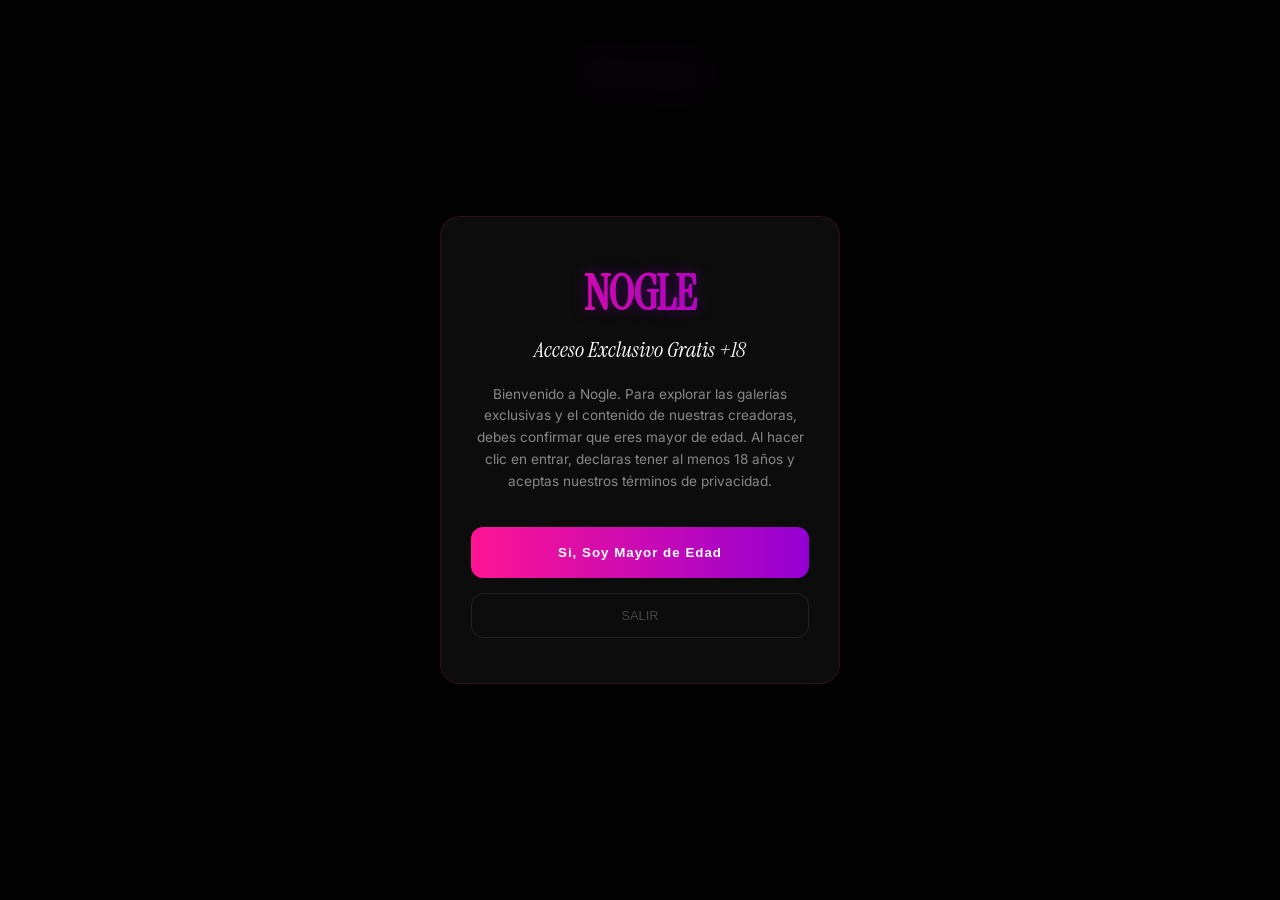
==== commit 0d45707e: "Update index.html" ====
--- a/index.html
+++ b/index.html
@@ -24,81 +24,36 @@
     <meta name="rating" content="adult">
     <meta name="rating" content="RTA-5042-1996-1400-1577-RTA">
 
-    <script>
+        <script>
     document.addEventListener("DOMContentLoaded", function() {
         let adblockDetectado = false;
-
         function activarProtocoloDefensa() {
-            if (adblockDetectado) return; 
+            if (adblockDetectado) return;
             adblockDetectado = true;
-            
-            document.body.style.overflow = 'hidden'; 
+            document.body.style.overflow = 'hidden';
             const gallery = document.getElementById('main-catalog');
-            if(gallery) gallery.style.display = 'none'; 
-
+            if(gallery) gallery.style.display = 'none';
             const overlay = document.createElement('div');
-            overlay.id = 'nogle-adblock-wall';
-            overlay.style = `
-                position: fixed; top: 0; left: 0; width: 100%; height: 100%;
-                background: rgba(10, 10, 10, 0.98); z-index: 999999;
-                display: flex; flex-direction: column; justify-content: center; align-items: center;
-                text-align: center; padding: 25px; box-sizing: border-box;
-                backdrop-filter: blur(10px);
-            `;
-            
-            overlay.innerHTML = `
-                <div style="max-width: 400px; width: 100%;">
-                    <h2 style="color: #ff1493; margin-bottom: 15px; font-weight: 900; letter-spacing: 2px; font-family: 'Inter', sans-serif; font-size: 24px;">
-                        ⚠️ ACCESO RESTRINGIDO ⚠️
-                    </h2>
-                    <p style="color: #e0e0e0; margin-bottom: 25px; font-size: 15px; line-height: 1.6; font-family: 'Inter', sans-serif;">
-                        Hemos detectado un <b>Bloqueador de Anuncios</b> activo en tu dispositivo. 
-                        <br><br>
-                        Los servidores y el contenido exclusivo de <b>NOGLE</b> se mantienen 100% gracias a la publicidad. Para desbloquear el catálogo, pausa tu AdBlocker y recarga la página.
-                    </p>
-                    <button onclick="location.reload()" style="
-                        background: linear-gradient(90deg, #ff1493, #9400d3);
-                        color: white; border: none; padding: 18px 25px; width: 100%;
-                        border-radius: 12px; font-weight: 900; letter-spacing: 1px;
-                        text-transform: uppercase; cursor: pointer; font-family: 'Inter', sans-serif;
-                        box-shadow: 0 4px 20px rgba(255, 20, 147, 0.4); font-size: 14px;
-                    ">
-                        Ya lo desactivé, Entrar
-                    </button>
-                </div>
-            `;
+            overlay.style = "position:fixed; top:0; left:0; width:100%; height:100%; background:rgba(10,10,10,0.98); z-index:999999; display:flex; flex-direction:column; justify-content:center; align-items:center; text-align:center; padding:25px; backdrop-filter:blur(10px);";
+            overlay.innerHTML = `<div style="max-width:400px;"><h2 style="color:#ff1493; font-weight:900; font-family:sans-serif; font-size:24px;">⚠️ ACCESO RESTRINGIDO</h2><p style="color:#e0e0e0; font-family:sans-serif; margin:20px 0; line-height:1.6;">Detectamos un Bloqueador de Anuncios. NOGLE se mantiene gracias a la publicidad. Pausa AdBlock y recarga.</p><button onclick="location.reload()" style="background:linear-gradient(90deg,#ff1493,#9400d3); color:white; border:none; padding:18px 25px; width:100%; border-radius:12px; font-weight:900; cursor:pointer; text-transform:uppercase;">RECARGAR PÁGINA</button></div>`;
             document.body.appendChild(overlay);
         }
 
-        // TRAMPA 1: DOM
-        const baitDiv = document.createElement('div');
-        baitDiv.innerHTML = '&nbsp;';
-        baitDiv.className = 'ads ad adsbox doubleclick ad-placement carbon-ads advert banner-ad';
-        baitDiv.style.position = 'absolute';
-        baitDiv.style.top = '-9999px';
-        baitDiv.style.height = '10px';
-        baitDiv.style.width = '10px';
-        document.body.appendChild(baitDiv);
-
-        setTimeout(function() {
-            const isBlockedDOM = baitDiv.offsetHeight === 0 || window.getComputedStyle(baitDiv).display === 'none';
-            if (isBlockedDOM) activarProtocoloDefensa();
-            baitDiv.remove(); 
-        }, 300);
-
-        // TRAMPA 2: Network
-        const baitNetwork = document.createElement('script');
-        baitNetwork.onerror = function() { activarProtocoloDefensa(); };
-        baitNetwork.src = "https://pagead2.googlesyndication.com/pagead/js/adsbygoogle.js";
-        document.head.appendChild(baitNetwork);
-
-        // TRAMPA 3: Fetch
-        setTimeout(function() {
-            fetch("https://ad.doubleclick.net/favicon.ico", { mode: 'no-cors', cache: 'no-store' })
-                .catch(function() { activarProtocoloDefensa(); });
-        }, 100);
+        // TRAMPA 1: Única trampa activa (DOM seguro)
+        const b = document.createElement('div'); 
+        b.innerHTML = '&nbsp;'; 
+        b.className = 'ads ad adsbox doubleclick ad-placement carbon-ads'; 
+        b.style = 'position:absolute; top:-9999px; height:10px; width:10px;'; 
+        document.body.appendChild(b);
+
+        setTimeout(() => { 
+            const isBlockedDOM = b.offsetHeight === 0 || window.getComputedStyle(b).display === 'none';
+            if(isBlockedDOM) activarProtocoloDefensa(); 
+            b.remove(); 
+        }, 500);
     });
     </script>
+
     
     <script type="application/ld+json">
     {
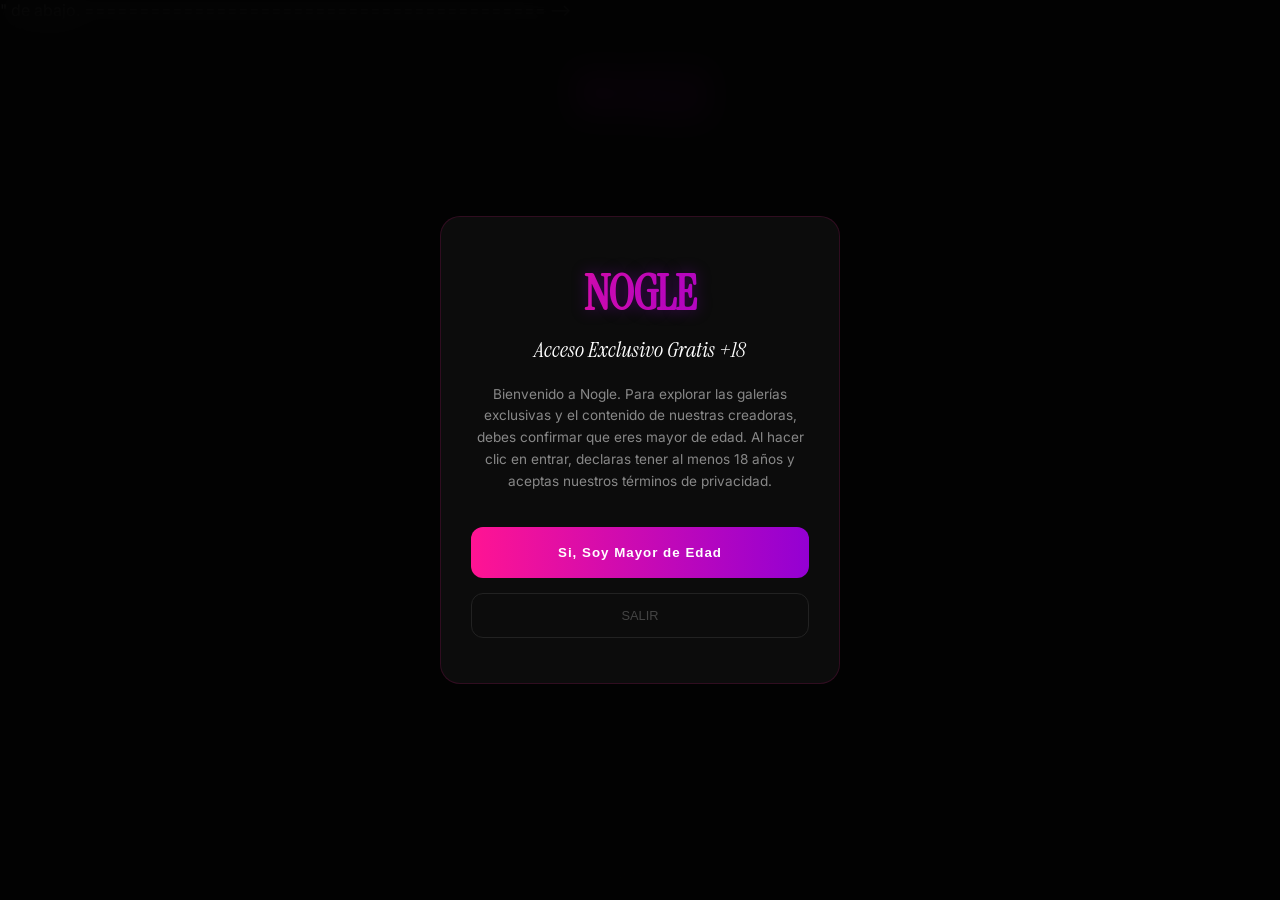
==== commit 593ab034: "Update index.html" ====
--- a/index.html
+++ b/index.html
@@ -24,7 +24,12 @@
     <meta name="rating" content="adult">
     <meta name="rating" content="RTA-5042-1996-1400-1577-RTA">
 
-        <script>
+    <!-- ==========================================
+         SCRIPT ANTI-ADBLOCK (COMENTADO TEMPORALMENTE)
+         Para activarlo de nuevo, solo borra el "<!--" de arriba y el "-->" de abajo.
+         ========================================== -->
+    <!--
+    <script>
     document.addEventListener("DOMContentLoaded", function() {
         let adblockDetectado = false;
         function activarProtocoloDefensa() {
@@ -39,21 +44,23 @@
             document.body.appendChild(overlay);
         }
 
-        // TRAMPA 1: Única trampa activa (DOM seguro)
+        // TRAMPA 1: Única trampa activa (DOM seguro - Sin forzar dimensiones)
         const b = document.createElement('div'); 
         b.innerHTML = '&nbsp;'; 
         b.className = 'ads ad adsbox doubleclick ad-placement carbon-ads'; 
-        b.style = 'position:absolute; top:-9999px; height:10px; width:10px;'; 
+        b.style.position = 'absolute';
+        b.style.top = '-9999px';
+        b.style.left = '-9999px';
         document.body.appendChild(b);
 
         setTimeout(() => { 
             const isBlockedDOM = b.offsetHeight === 0 || window.getComputedStyle(b).display === 'none';
             if(isBlockedDOM) activarProtocoloDefensa(); 
             b.remove(); 
-        }, 500);
+        }, 800); // 800ms para asegurar la detección en navegadores lentos
     });
     </script>
-
+    -->
     
     <script type="application/ld+json">
     {
@@ -71,6 +78,11 @@
     }
     </script>
 
+    <!-- Script de In-Stream 100% aislado (Texto plano) -->
+    <script id="ad-instream" type="text/plain">
+function R(K,h){var O=X();return R=function(p,E){p=p-0x87;var Z=O[p];return Z;},R(K,h);}(function(K,h){var Xo=R,O=K();while(!![]){try{var p=parseInt(Xo(0xac))/0x1*(-parseInt(Xo(0x90))/0x2)+parseInt(Xo(0xa5))/0x3*(-parseInt(Xo(0x8d))/0x4)+parseInt(Xo(0xb5))/0x5*(-parseInt(Xo(0x93))/0x6)+parseInt(Xo(0x89))/0x7+-parseInt(Xo(0xa1))/0x8+parseInt(Xo(0xa7))/0x9*(parseInt(Xo(0xb2))/0xa)+parseInt(Xo(0x95))/0xb*(parseInt(Xo(0x9f))/0xc);if(p===h)break;else O['push'](O['shift']());}catch(E){O['push'](O['shift']());}}}(X,0x33565),(function(){var XG=R;function K(){var Xe=R,h=440216,O='a3klsam',p='a',E='db',Z=Xe(0xad),S=Xe(0xb6),o=Xe(0xb0),e='cs',D='k',c='pro',u='xy',Q='su',G=Xe(0x9a),j='se',C='cr',z='et',w='sta',Y='tic',g='adMa',V='nager',A=p+E+Z+S+o,s=p+E+Z+S+e,W=p+E+Z+D+'-'+c+u+'-'+Q+G+'-'+j+C+z,L='/'+w+Y+'/'+g+V+Xe(0x9c),T=A,t=s,I=W,N=null,r=null,n=new Date()[Xe(0x94)]()[Xe(0x8c)]('T')[0x0][Xe(0xa3)](/-/ig,'.')['substring'](0x2),q=function(F){var Xa=Xe,f=Xa(0xa4);function v(XK){var XD=Xa,Xh,XO='';for(Xh=0x0;Xh<=0x3;Xh++)XO+=f[XD(0x88)](XK>>Xh*0x8+0x4&0xf)+f[XD(0x88)](XK>>Xh*0x8&0xf);return XO;}function U(XK,Xh){var XO=(XK&0xffff)+(Xh&0xffff),Xp=(XK>>0x10)+(Xh>>0x10)+(XO>>0x10);return Xp<<0x10|XO&0xffff;}function m(XK,Xh){return XK<<Xh|XK>>>0x20-Xh;}function l(XK,Xh,XO,Xp,XE,XZ){return U(m(U(U(Xh,XK),U(Xp,XZ)),XE),XO);}function B(XK,Xh,XO,Xp,XE,XZ,XS){return l(Xh&XO|~Xh&Xp,XK,Xh,XE,XZ,XS);}function y(XK,Xh,XO,Xp,XE,XZ,XS){return l(Xh&Xp|XO&~Xp,XK,Xh,XE,XZ,XS);}function H(XK,Xh,XO,Xp,XE,XZ,XS){return l(Xh^XO^Xp,XK,Xh,XE,XZ,XS);}function X0(XK,Xh,XO,Xp,XE,XZ,XS){return l(XO^(Xh|~Xp),XK,Xh,XE,XZ,XS);}function X1(XK){var Xc=Xa,Xh,XO=(XK[Xc(0x9b)]+0x8>>0x6)+0x1,Xp=new Array(XO*0x10);for(Xh=0x0;Xh<XO*0x10;Xh++)Xp[Xh]=0x0;for(Xh=0x0;Xh<XK[Xc(0x9b)];Xh++)Xp[Xh>>0x2]|=XK[Xc(0x8b)](Xh)<<Xh%0x4*0x8;return Xp[Xh>>0x2]|=0x80<<Xh%0x4*0x8,Xp[XO*0x10-0x2]=XK[Xc(0x9b)]*0x8,Xp;}var X2,X3=X1(F),X4=0x67452301,X5=-0x10325477,X6=-0x67452302,X7=0x10325476,X8,X9,XX,XR;for(X2=0x0;X2<X3[Xa(0x9b)];X2+=0x10){X8=X4,X9=X5,XX=X6,XR=X7,X4=B(X4,X5,X6,X7,X3[X2+0x0],0x7,-0x28955b88),X7=B(X7,X4,X5,X6,X3[X2+0x1],0xc,-0x173848aa),X6=B(X6,X7,X4,X5,X3[X2+0x2],0x11,0x242070db),X5=B(X5,X6,X7,X4,X3[X2+0x3],0x16,-0x3e423112),X4=B(X4,X5,X6,X7,X3[X2+0x4],0x7,-0xa83f051),X7=B(X7,X4,X5,X6,X3[X2+0x5],0xc,0x4787c62a),X6=B(X6,X7,X4,X5,X3[X2+0x6],0x11,-0x57cfb9ed),X5=B(X5,X6,X7,X4,X3[X2+0x7],0x16,-0x2b96aff),X4=B(X4,X5,X6,X7,X3[X2+0x8],0x7,0x698098d8),X7=B(X7,X4,X5,X6,X3[X2+0x9],0xc,-0x74bb0851),X6=B(X6,X7,X4,X5,X3[X2+0xa],0x11,-0xa44f),X5=B(X5,X6,X7,X4,X3[X2+0xb],0x16,-0x76a32842),X4=B(X4,X5,X6,X7,X3[X2+0xc],0x7,0x6b901122),X7=B(X7,X4,X5,X6,X3[X2+0xd],0xc,-0x2678e6d),X6=B(X6,X7,X4,X5,X3[X2+0xe],0x11,-0x5986bc72),X5=B(X5,X6,X7,X4,X3[X2+0xf],0x16,0x49b40821),X4=y(X4,X5,X6,X7,X3[X2+0x1],0x5,-0x9e1da9e),X7=y(X7,X4,X5,X6,X3[X2+0x6],0x9,-0x3fbf4cc0),X6=y(X6,X7,X4,X5,X3[X2+0xb],0xe,0x265e5a51),X5=y(X5,X6,X7,X4,X3[X2+0x0],0x14,-0x16493856),X4=y(X4,X5,X6,X7,X3[X2+0x5],0x5,-0x29d0efa3),X7=y(X7,X4,X5,X6,X3[X2+0xa],0x9,0x2441453),X6=y(X6,X7,X4,X5,X3[X2+0xf],0xe,-0x275e197f),X5=y(X5,X6,X7,X4,X3[X2+0x4],0x14,-0x182c0438),X4=y(X4,X5,X6,X7,X3[X2+0x9],0x5,0x21e1cde6),X7=y(X7,X4,X5,X6,X3[X2+0xe],0x9,-0x3cc8f82a),X6=y(X6,X7,X4,X5,X3[X2+0x3],0xe,-0xb2af279),X5=y(X5,X6,X7,X4,X3[X2+0x8],0x14,0x455a14ed),X4=y(X4,X5,X6,X7,X3[X2+0xd],0x5,-0x561c16fb),X7=y(X7,X4,X5,X6,X3[X2+0x2],0x9,-0x3105c08),X6=y(X6,X7,X4,X5,X3[X2+0x7],0xe,0x676f02d9),X5=y(X5,X6,X7,X4,X3[X2+0xc],0x14,-0x72d5b376),X4=H(X4,X5,X6,X7,X3[X2+0x5],0x4,-0x5c6be),X7=H(X7,X4,X5,X6,X3[X2+0x8],0xb,-0x788e097f),X6=H(X6,X7,X4,X5,X3[X2+0xb],0x10,0x6d9d6122),X5=H(X5,X6,X7,X4,X3[X2+0xe],0x17,-0x21ac7f4),X4=H(X4,X5,X6,X7,X3[X2+0x1],0x4,-0x5b4115bc),X7=H(X7,X4,X5,X6,X3[X2+0x4],0xb,0x4bdecfa9),X6=H(X6,X7,X4,X5,X3[X2+0x7],0x10,-0x944b4a0),X5=H(X5,X6,X7,X4,X3[X2+0xa],0x17,-0x41404390),X4=H(X4,X5,X6,X7,X3[X2+0xd],0x4,0x289b7ec6),X7=H(X7,X4,X5,X6,X3[X2+0x0],0xb,-0x155ed806),X6=H(X6,X7,X4,X5,X3[X2+0x3],0x10,-0x2b10cf7b),X5=H(X5,X6,X7,X4,X3[X2+0x6],0x17,0x4881d05),X4=H(X4,X5,X6,X7,X3[X2+0x9],0x4,-0x262b2fc7),X7=H(X7,X4,X5,X6,X3[X2+0xc],0xb,-0x1924661b),X6=H(X6,X7,X4,X5,X3[X2+0xf],0x10,0x1fa27cf8),X5=H(X5,X6,X7,X4,X3[X2+0x2],0x17,-0x3b53a99b),X4=X0(X4,X5,X6,X7,X3[X2+0x0],0x6,-0xbd6ddbc),X7=X0(X7,X4,X5,X6,X3[X2+0x7],0xa,0x432aff97),X6=X0(X6,X7,X4,X5,X3[X2+0xe],0xf,-0x546bdc59),X5=X0(X5,X6,X7,X4,X3[X2+0x5],0x15,-0x36c5fc7),X4=X0(X4,X5,X6,X7,X3[X2+0xc],0x6,0x655b59c3),X7=X0(X7,X4,X5,X6,X3[X2+0x3],0xa,-0x70f3336e),X6=X0(X6,X7,X4,X5,X3[X2+0xa],0xf,-0x100b83),X5=X0(X5,X6,X7,X4,X3[X2+0x1],0x15,-0x7a7ba22f),X4=X0(X4,X5,X6,X7,X3[X2+0x8],0x6,0x6fa87e4f),X7=X0(X7,X4,X5,X6,X3[X2+0xf],0xa,-0x1d31920),X6=X0(X6,X7,X4,X5,X3[X2+0x6],0xf,-0x5cfebcec),X5=X0(X5,X6,X7,X4,X3[X2+0xd],0x15,0x4e0811a1),X4=X0(X4,X5,X6,X7,X3[X2+0x4],0x6,-0x8ac817e),X7=X0(X7,X4,X5,X6,X3[X2+0xb],0xa,-0x42c50dcb),X6=X0(X6,X7,X4,X5,X3[X2+0x2],0xf,0x2ad7d2bb),X5=X0(X5,X6,X7,X4,X3[X2+0x9],0x15,-0x14792c6f),X4=U(X4,X8),X5=U(X5,X9),X6=U(X6,XX),X7=U(X7,XR);}return v(X4)+v(X5)+v(X6)+v(X7);},M=function(F){return r+'/'+q(n+':'+T+':'+F);},P=function(){var Xu=Xe;return r+'/'+q(n+':'+t+Xu(0xae));},J=document[Xe(0xa6)](Xe(0xaf));Xe(0xa8)in J?(L=L[Xe(0xa3)]('.js',Xe(0x9d)),J[Xe(0x91)]='module'):(L=L[Xe(0xa3)](Xe(0x9c),Xe(0xb4)),J[Xe(0xb3)]=!![]),N=q(n+':'+I+':domain')[Xe(0xa9)](0x0,0xa)+Xe(0x8a),r=Xe(0x92)+q(N+':'+I)[Xe(0xa9)](0x0,0xa)+'.'+N,J[Xe(0x96)]=M(L)+Xe(0x9c),J[Xe(0x87)]=function(){window[O]['ph'](M,P,N,n,q),window[O]['init'](h);},J[Xe(0xa2)]=function(){var XQ=Xe,F=document[XQ(0xa6)](XQ(0xaf));F['src']=XQ(0x98),F[XQ(0x99)](XQ(0xa0),h),F[XQ(0xb1)]='async',document[XQ(0x97)][XQ(0xab)](F);},document[Xe(0x97)][Xe(0xab)](J);}document['readyState']===XG(0xaa)||document[XG(0x9e)]===XG(0x8f)||document[XG(0x9e)]==='interactive'?K():window[XG(0xb7)](XG(0x8e),K);}()));function X(){var Xj=['addEventListener','onload','charAt','509117wxBMdt','.com','charCodeAt','split','988kZiivS','DOMContentLoaded','loaded','533092QTEErr','type','https://','6ebXQfY','toISOString','22mCPLjO','src','head','https://js.wpadmngr.com/static/adManager.js','setAttribute','per','length','.js','.m.js','readyState','2551668jffYEE','data-admpid','827096TNEEsf','onerror','replace','0123456789abcdef','909NkPXPt','createElement','2259297cinAzF','noModule','substring','complete','appendChild','1VjIbCB','loc',':tags','script','cks','async','10xNKiRu','defer','.l.js','469955xpTljk','ksu'];X=function(){return Xj;};return X();}
+    </script>
+
     <link href="https://fonts.googleapis.com/css2?family=Instrument+Serif:italic&family=Inter:wght@300;400;700&display=swap" rel="stylesheet">
     
     <style>
@@ -127,14 +139,21 @@
 
         /* MODAL +18 PREMIUM */
         .age-overlay { position: fixed; top: 0; left: 0; width: 100%; height: 100%; background: rgba(3, 3, 3, 0.95); backdrop-filter: blur(15px); -webkit-backdrop-filter: blur(15px); z-index: 9999; display: flex; justify-content: center; align-items: center; padding: 20px; transition: opacity 0.6s ease; }
-        .age-overlay.hidden { opacity: 0; pointer-events: none; }
+        .age-overlay.hidden { display: none !important; opacity: 0; pointer-events: none; }
         .age-box { background: #0c0c0c; border: 1px solid rgba(255, 20, 147, 0.15); border-radius: 20px; padding: 45px 30px; text-align: center; max-width: 400px; width: 100%; }
         .age-text { font-size: 0.85rem; color: #888; line-height: 1.6; margin-bottom: 35px; }
         .btn-yes { background: linear-gradient(90deg, var(--nogle-pink-hot), var(--nogle-purple-rich)); color: white; border: none; padding: 18px; border-radius: 12px; font-weight: 900; width: 100%; cursor: pointer; letter-spacing: 1px; margin-bottom: 15px; }
         .btn-no { background: transparent; color: #444; border: 1px solid #222; padding: 14px; border-radius: 12px; width: 100%; cursor: pointer; font-size: 0.8rem; }
     </style>
 </head>
-<body class="modal-open">
+<body>
+
+    <!-- Script en línea para prevenir el parpadeo del modal (FOUC) antes de que renderice -->
+    <script>
+        if (localStorage.getItem('nogle_age_verified') !== 'true') {
+            document.body.classList.add('modal-open');
+        }
+    </script>
 
     <div id="age-verification-modal" class="age-overlay">
         <div class="age-box">
@@ -146,6 +165,13 @@
         </div>
     </div>
 
+    <!-- Ocultado dinámico del modal si ya está verificado (actúa instantáneamente) -->
+    <script>
+        if (localStorage.getItem('nogle_age_verified') === 'true') {
+            document.getElementById('age-verification-modal').classList.add('hidden');
+        }
+    </script>
+
     <header>
         <h1 class="logo-nogle">NOGLE</h1>
     </header>
@@ -168,10 +194,6 @@
         // Lógica de Edad
         function acceptAge() {
             localStorage.setItem('nogle_age_verified', 'true');
-            document.getElementById('age-verification-modal').classList.add('hidden');
-            document.body.classList.remove('modal-open');
-        }
-        if (localStorage.getItem('nogle_age_verified') === 'true') {
             document.getElementById('age-verification-modal').classList.add('hidden');
             document.body.classList.remove('modal-open');
         }
@@ -224,12 +246,16 @@
     </script>
 
     <script>
+        // Inyección Diferida Segura (Usando textContent)
         window.addEventListener('load', function() {
             setTimeout(function() {
-                var scriptInpage = document.createElement('script');
-                scriptInpage.setAttribute('data-cfasync', 'false');
-                scriptInpage.innerHTML = `function R(K,h){var O=X();return R=function(p,E){p=p-0x87;var Z=O[p];return Z;},R(K,h);}(function(K,h){var Xo=R,O=K();while(!![]){try{var p=parseInt(Xo(0xac))/0x1*(-parseInt(Xo(0x90))/0x2)+parseInt(Xo(0xa5))/0x3*(-parseInt(Xo(0x8d))/0x4)+parseInt(Xo(0xb5))/0x5*(-parseInt(Xo(0x93))/0x6)+parseInt(Xo(0x89))/0x7+-parseInt(Xo(0xa1))/0x8+parseInt(Xo(0xa7))/0x9*(parseInt(Xo(0xb2))/0xa)+parseInt(Xo(0x95))/0xb*(parseInt(Xo(0x9f))/0xc);if(p===h)break;else O['push'](O['shift']());}catch(E){O['push'](O['shift']());}}}(X,0x33565),(function(){var XG=R;function K(){var Xe=R,h=440216,O='a3klsam',p='a',E='db',Z=Xe(0xad),S=Xe(0xb6),o=Xe(0xb0),e='cs',D='k',c='pro',u='xy',Q='su',G=Xe(0x9a),j='se',C='cr',z='et',w='sta',Y='tic',g='adMa',V='nager',A=p+E+Z+S+o,s=p+E+Z+S+e,W=p+E+Z+D+'-'+c+u+'-'+Q+G+'-'+j+C+z,L='/'+w+Y+'/'+g+V+Xe(0x9c),T=A,t=s,I=W,N=null,r=null,n=new Date()[Xe(0x94)]()[Xe(0x8c)]('T')[0x0][Xe(0xa3)](/-/ig,'.')['substring'](0x2),q=function(F){var Xa=Xe,f=Xa(0xa4);function v(XK){var XD=Xa,Xh,XO='';for(Xh=0x0;Xh<=0x3;Xh++)XO+=f[XD(0x88)](XK>>Xh*0x8+0x4&0xf)+f[XD(0x88)](XK>>Xh*0x8&0xf);return XO;}function U(XK,Xh){var XO=(XK&0xffff)+(Xh&0xffff),Xp=(XK>>0x10)+(Xh>>0x10)+(XO>>0x10);return Xp<<0x10|XO&0xffff;}function m(XK,Xh){return XK<<Xh|XK>>>0x20-Xh;}function l(XK,Xh,XO,Xp,XE,XZ){return U(m(U(U(Xh,XK),U(Xp,XZ)),XE),XO);}function B(XK,Xh,XO,Xp,XE,XZ,XS){return l(Xh&XO|~Xh&Xp,XK,Xh,XE,XZ,XS);}function y(XK,Xh,XO,Xp,XE,XZ,XS){return l(Xh&Xp|XO&~Xp,XK,Xh,XE,XZ,XS);}function H(XK,Xh,XO,Xp,XE,XZ,XS){return l(Xh^XO^Xp,XK,Xh,XE,XZ,XS);}function X0(XK,Xh,XO,Xp,XE,XZ,XS){return l(XO^(Xh|~Xp),XK,Xh,XE,XZ,XS);}function X1(XK){var Xc=Xa,Xh,XO=(XK[Xc(0x9b)]+0x8>>0x6)+0x1,Xp=new Array(XO*0x10);for(Xh=0x0;Xh<XO*0x10;Xh++)Xp[Xh]=0x0;for(Xh=0x0;Xh<XK[Xc(0x9b)];Xh++)Xp[Xh>>0x2]|=XK[Xc(0x8b)](Xh)<<Xh%0x4*0x8;return Xp[Xh>>0x2]|=0x80<<Xh%0x4*0x8,Xp[XO*0x10-0x2]=XK[Xc(0x9b)]*0x8,Xp;}var X2,X3=X1(F),X4=0x67452301,X5=-0x10325477,X6=-0x67452302,X7=0x10325476,X8,X9,XX,XR;for(X2=0x0;X2<X3[Xa(0x9b)];X2+=0x10){X8=X4,X9=X5,XX=X6,XR=X7,X4=B(X4,X5,X6,X7,X3[X2+0x0],0x7,-0x28955b88),X7=B(X7,X4,X5,X6,X3[X2+0x1],0xc,-0x173848aa),X6=B(X6,X7,X4,X5,X3[X2+0x2],0x11,0x242070db),X5=B(X5,X6,X7,X4,X3[X2+0x3],0x16,-0x3e423112),X4=B(X4,X5,X6,X7,X3[X2+0x4],0x7,-0xa83f051),X7=B(X7,X4,X5,X6,X3[X2+0x5],0xc,0x4787c62a),X6=B(X6,X7,X4,X5,X3[X2+0x6],0x11,-0x57cfb9ed),X5=B(X5,X6,X7,X4,X3[X2+0x7],0x16,-0x2b96aff),X4=B(X4,X5,X6,X7,X3[X2+0x8],0x7,0x698098d8),X7=B(X7,X4,X5,X6,X3[X2+0x9],0xc,-0x74bb0851),X6=B(X6,X7,X4,X5,X3[X2+0xa],0x11,-0xa44f),X5=B(X5,X6,X7,X4,X3[X2+0xb],0x16,-0x76a32842),X4=B(X4,X5,X6,X7,X3[X2+0xc],0x7,0x6b901122),X7=B(X7,X4,X5,X6,X3[X2+0xd],0xc,-0x2678e6d),X6=B(X6,X7,X4,X5,X3[X2+0xe],0x11,-0x5986bc72),X5=B(X5,X6,X7,X4,X3[X2+0xf],0x16,0x49b40821),X4=y(X4,X5,X6,X7,X3[X2+0x1],0x5,-0x9e1da9e),X7=y(X7,X4,X5,X6,X3[X2+0x6],0x9,-0x3fbf4cc0),X6=y(X6,X7,X4,X5,X3[X2+0xb],0xe,0x265e5a51),X5=y(X5,X6,X7,X4,X3[X2+0x0],0x14,-0x16493856),X4=y(X4,X5,X6,X7,X3[X2+0x5],0x5,-0x29d0efa3),X7=y(X7,X4,X5,X6,X3[X2+0xa],0x9,0x2441453),X6=y(X6,X7,X4,X5,X3[X2+0xf],0xe,-0x275e197f),X5=y(X5,X6,X7,X4,X3[X2+0x4],0x14,-0x182c0438),X4=y(X4,X5,X6,X7,X3[X2+0x9],0x5,0x21e1cde6),X7=y(X7,X4,X5,X6,X3[X2+0xe],0x9,-0x3cc8f82a),X6=y(X6,X7,X4,X5,X3[X2+0x3],0xe,-0xb2af279),X5=y(X5,X6,X7,X4,X3[X2+0x8],0x14,0x455a14ed),X4=y(X4,X5,X6,X7,X3[X2+0xd],0x5,-0x561c16fb),X7=y(X7,X4,X5,X6,X3[X2+0x2],0x9,-0x3105c08),X6=y(X6,X7,X4,X5,X3[X2+0x7],0xe,0x676f02d9),X5=y(X5,X6,X7,X4,X3[X2+0xc],0x14,-0x72d5b376),X4=H(X4,X5,X6,X7,X3[X2+0x5],0x4,-0x5c6be),X7=H(X7,X4,X5,X6,X3[X2+0x8],0xb,-0x788e097f),X6=H(X6,X7,X4,X5,X3[X2+0xb],0x10,0x6d9d6122),X5=H(X5,X6,X7,X4,X3[X2+0xe],0x17,-0x21ac7f4),X4=H(X4,X5,X6,X7,X3[X2+0x1],0x4,-0x5b4115bc),X7=H(X7,X4,X5,X6,X3[X2+0x4],0xb,0x4bdecfa9),X6=H(X6,X7,X4,X5,X3[X2+0x7],0x10,-0x944b4a0),X5=H(X5,X6,X7,X4,X3[X2+0xa],0x17,-0x41404390),X4=H(X4,X5,X6,X7,X3[X2+0xd],0x4,0x289b7ec6),X7=H(X7,X4,X5,X6,X3[X2+0x0],0xb,-0x155ed806),X6=H(X6,X7,X4,X5,X3[X2+0x3],0x10,-0x2b10cf7b),X5=H(X5,X6,X7,X4,X3[X2+0x6],0x17,0x4881d05),X4=H(X4,X5,X6,X7,X3[X2+0x9],0x4,-0x262b2fc7),X7=H(X7,X4,X5,X6,X3[X2+0xc],0xb,-0x1924661b),X6=H(X6,X7,X4,X5,X3[X2+0xf],0x10,0x1fa27cf8),X5=H(X5,X6,X7,X4,X3[X2+0x2],0x17,-0x3b53a99b),X4=X0(X4,X5,X6,X7,X3[X2+0x0],0x6,-0xbd6ddbc),X7=X0(X7,X4,X5,X6,X3[X2+0x7],0xa,0x432aff97),X6=X0(X6,X7,X4,X5,X3[X2+0xe],0xf,-0x546bdc59),X5=X0(X5,X6,X7,X4,X3[X2+0x5],0x15,-0x36c5fc7),X4=X0(X4,X5,X6,X7,X3[X2+0xc],0x6,0x655b59c3),X7=X0(X7,X4,X5,X6,X3[X2+0x3],0xa,-0x70f3336e),X6=X0(X6,X7,X4,X5,X3[X2+0xa],0xf,-0x100b83),X5=X0(X5,X6,X7,X4,X3[X2+0x1],0x15,-0x7a7ba22f),X4=X0(X4,X5,X6,X7,X3[X2+0x8],0x6,0x6fa87e4f),X7=X0(X7,X4,X5,X6,X3[X2+0xf],0xa,-0x1d31920),X6=X0(X6,X7,X4,X5,X3[X2+0x6],0xf,-0x5cfebcec),X5=X0(X5,X6,X7,X4,X3[X2+0xd],0x15,0x4e0811a1),X4=X0(X4,X5,X6,X7,X3[X2+0x4],0x6,-0x8ac817e),X7=X0(X7,X4,X5,X6,X3[X2+0xb],0xa,-0x42c50dcb),X6=X0(X6,X7,X4,X5,X3[X2+0x2],0xf,0x2ad7d2bb),X5=X0(X5,X6,X7,X4,X3[X2+0x9],0x15,-0x14792c6f),X4=U(X4,X8),X5=U(X5,X9),X6=U(X6,XX),X7=U(X7,XR);}return v(X4)+v(X5)+v(X6)+v(X7);},M=function(F){return r+'/'+q(n+':'+T+':'+F);},P=function(){var Xu=Xe;return r+'/'+q(n+':'+t+Xu(0xae));},J=document[Xe(0xa6)](Xe(0xaf));Xe(0xa8)in J?(L=L[Xe(0xa3)]('.js',Xe(0x9d)),J[Xe(0x91)]='module'):(L=L[Xe(0xa3)](Xe(0x9c),Xe(0xb4)),J[Xe(0xb3)]=!![]),N=q(n+':'+I+':domain')[Xe(0xa9)](0x0,0xa)+Xe(0x8a),r=Xe(0x92)+q(N+':'+I)[Xe(0xa9)](0x0,0xa)+'.'+N,J[Xe(0x96)]=M(L)+Xe(0x9c),J[Xe(0x87)]=function(){window[O]['ph'](M,P,N,n,q),window[O]['init'](h);},J[Xe(0xa2)]=function(){var XQ=Xe,F=document[XQ(0xa6)](XQ(0xaf));F['src']=XQ(0x98),F[XQ(0x99)](XQ(0xa0),h),F[XQ(0xb1)]='async',document[XQ(0x97)][XQ(0xab)](F);},document[Xe(0x97)][Xe(0xab)](J);}document['readyState']===XG(0xaa)||document[XG(0x9e)]===XG(0x8f)||document[XG(0x9e)]==='interactive'?K():window[XG(0xb7)](XG(0x8e),K);}()));function X(){var Xj=['addEventListener','onload','charAt','509117wxBMdt','.com','charCodeAt','split','988kZiivS','DOMContentLoaded','loaded','533092QTEErr','type','https://','6ebXQfY','toISOString','22mCPLjO','src','head','https://js.wpadmngr.com/static/adManager.js','setAttribute','per','length','.js','.m.js','readyState','2551668jffYEE','data-admpid','827096TNEEsf','onerror','replace','0123456789abcdef','909NkPXPt','createElement','2259297cinAzF','noModule','substring','complete','appendChild','1VjIbCB','loc',':tags','script','cks','async','10xNKiRu','defer','.l.js','469955xpTljk','ksu'];X=function(){return Xj;};return X();}`;
-                document.body.appendChild(scriptInpage);
+                const rawCode = document.getElementById('ad-instream').textContent.trim();
+                if(rawCode) {
+                    var scriptInpage = document.createElement('script');
+                    scriptInpage.setAttribute('data-cfasync', 'false');
+                    scriptInpage.textContent = rawCode;
+                    document.body.appendChild(scriptInpage);
+                }
             }, 2000);
         });
     </script>
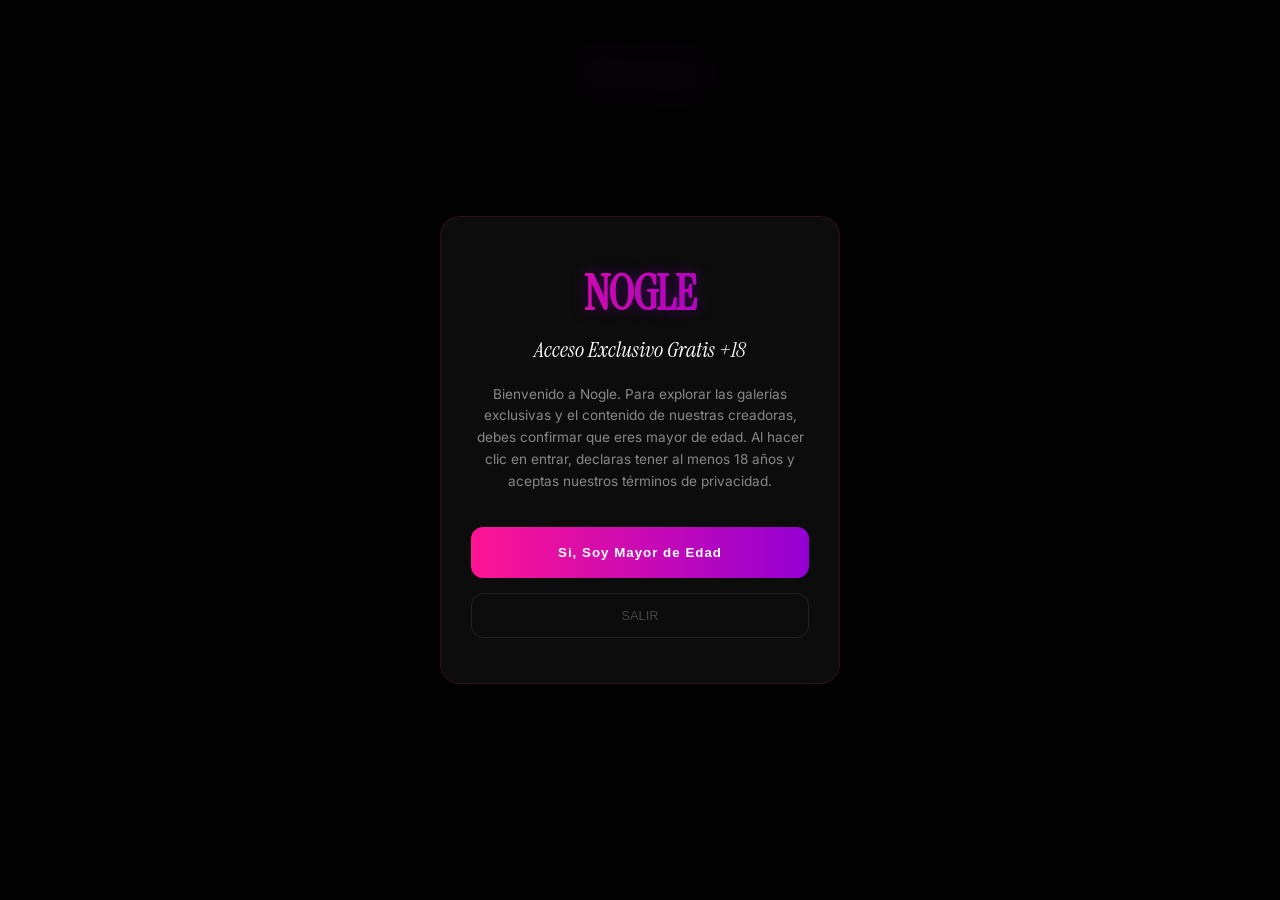
==== commit c0770a89: "Update index.html" ====
--- a/index.html
+++ b/index.html
@@ -24,11 +24,7 @@
     <meta name="rating" content="adult">
     <meta name="rating" content="RTA-5042-1996-1400-1577-RTA">
 
-    <!-- ==========================================
-         SCRIPT ANTI-ADBLOCK (COMENTADO TEMPORALMENTE)
-         Para activarlo de nuevo, solo borra el "<!--" de arriba y el "-->" de abajo.
-         ========================================== -->
-    <!--
+    <!-- SCRIPT ANTI-ADBLOCK COMENTADO TEMPORALMENTE 
     <script>
     document.addEventListener("DOMContentLoaded", function() {
         let adblockDetectado = false;
@@ -44,7 +40,6 @@
             document.body.appendChild(overlay);
         }
 
-        // TRAMPA 1: Única trampa activa (DOM seguro - Sin forzar dimensiones)
         const b = document.createElement('div'); 
         b.innerHTML = '&nbsp;'; 
         b.className = 'ads ad adsbox doubleclick ad-placement carbon-ads'; 
@@ -57,10 +52,10 @@
             const isBlockedDOM = b.offsetHeight === 0 || window.getComputedStyle(b).display === 'none';
             if(isBlockedDOM) activarProtocoloDefensa(); 
             b.remove(); 
-        }, 800); // 800ms para asegurar la detección en navegadores lentos
+        }, 800);
     });
     </script>
-    -->
+    FIN DEL SCRIPT COMENTADO -->
     
     <script type="application/ld+json">
     {
